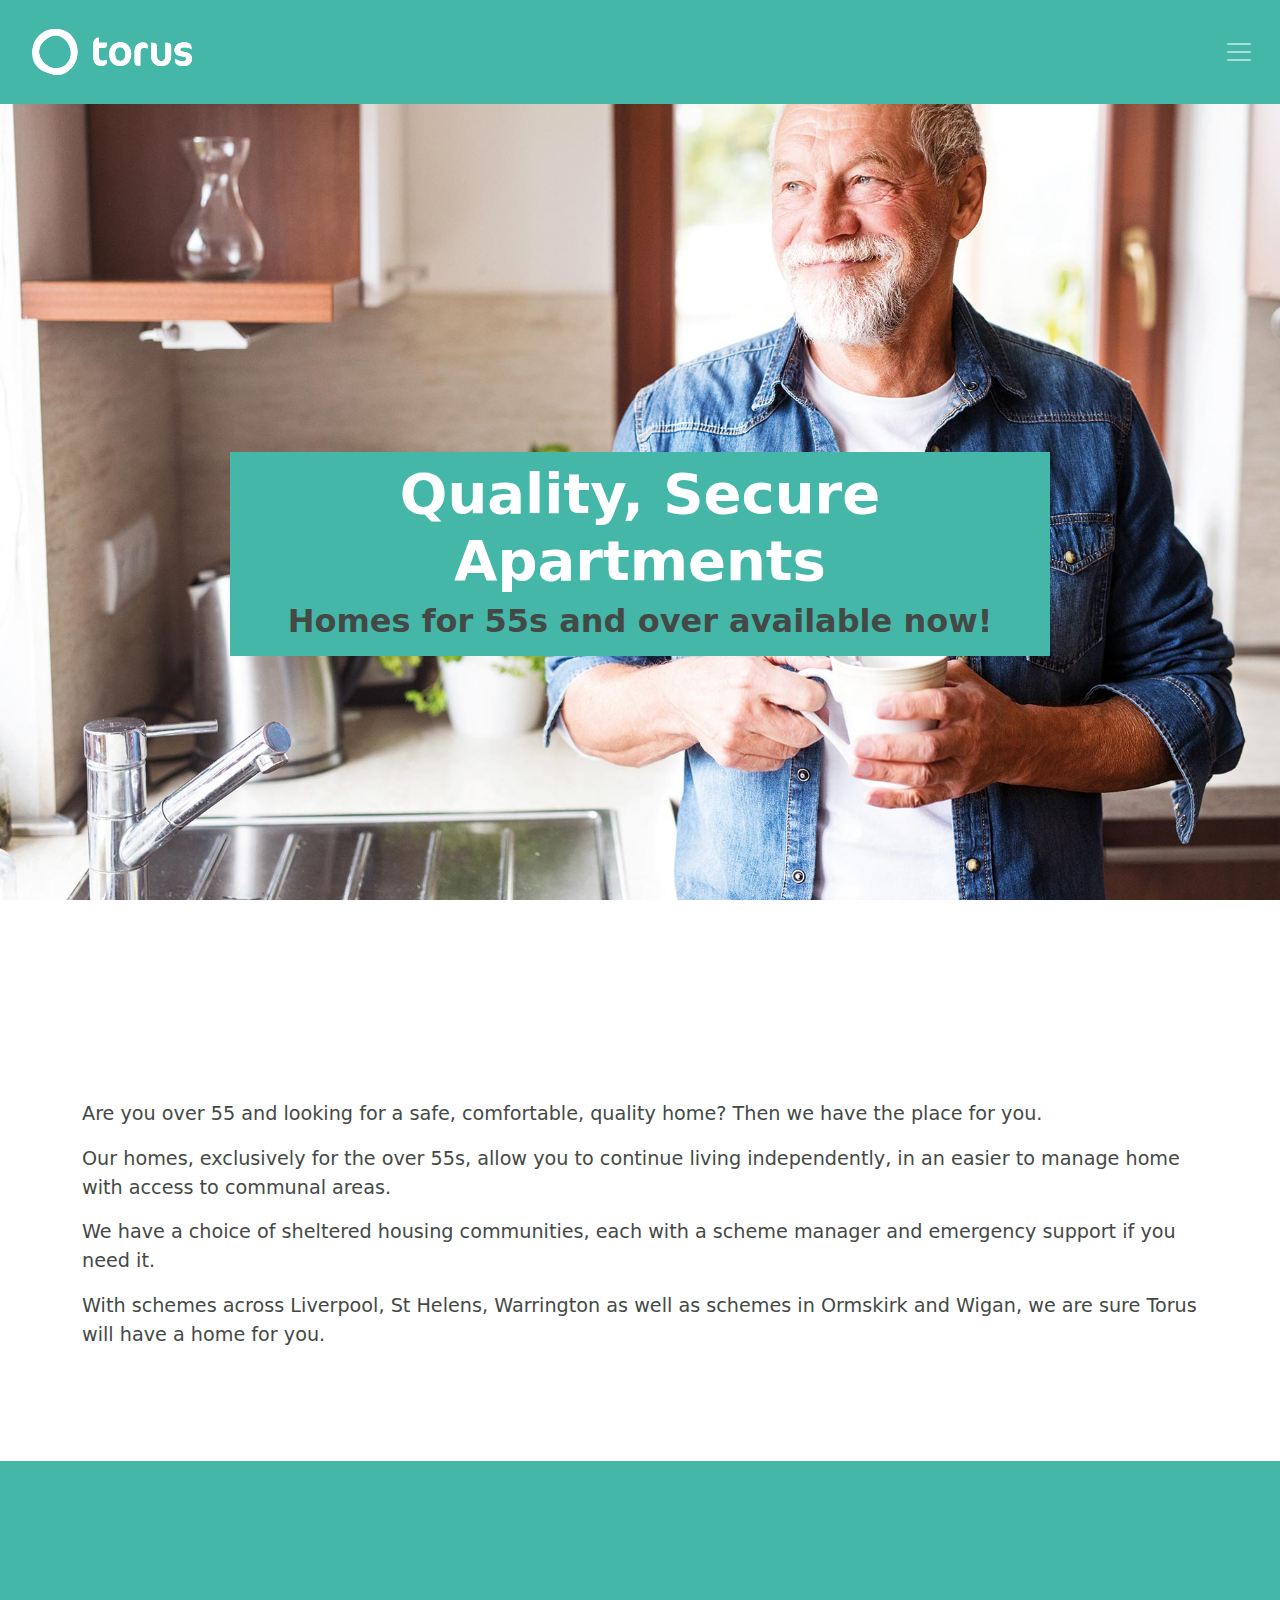
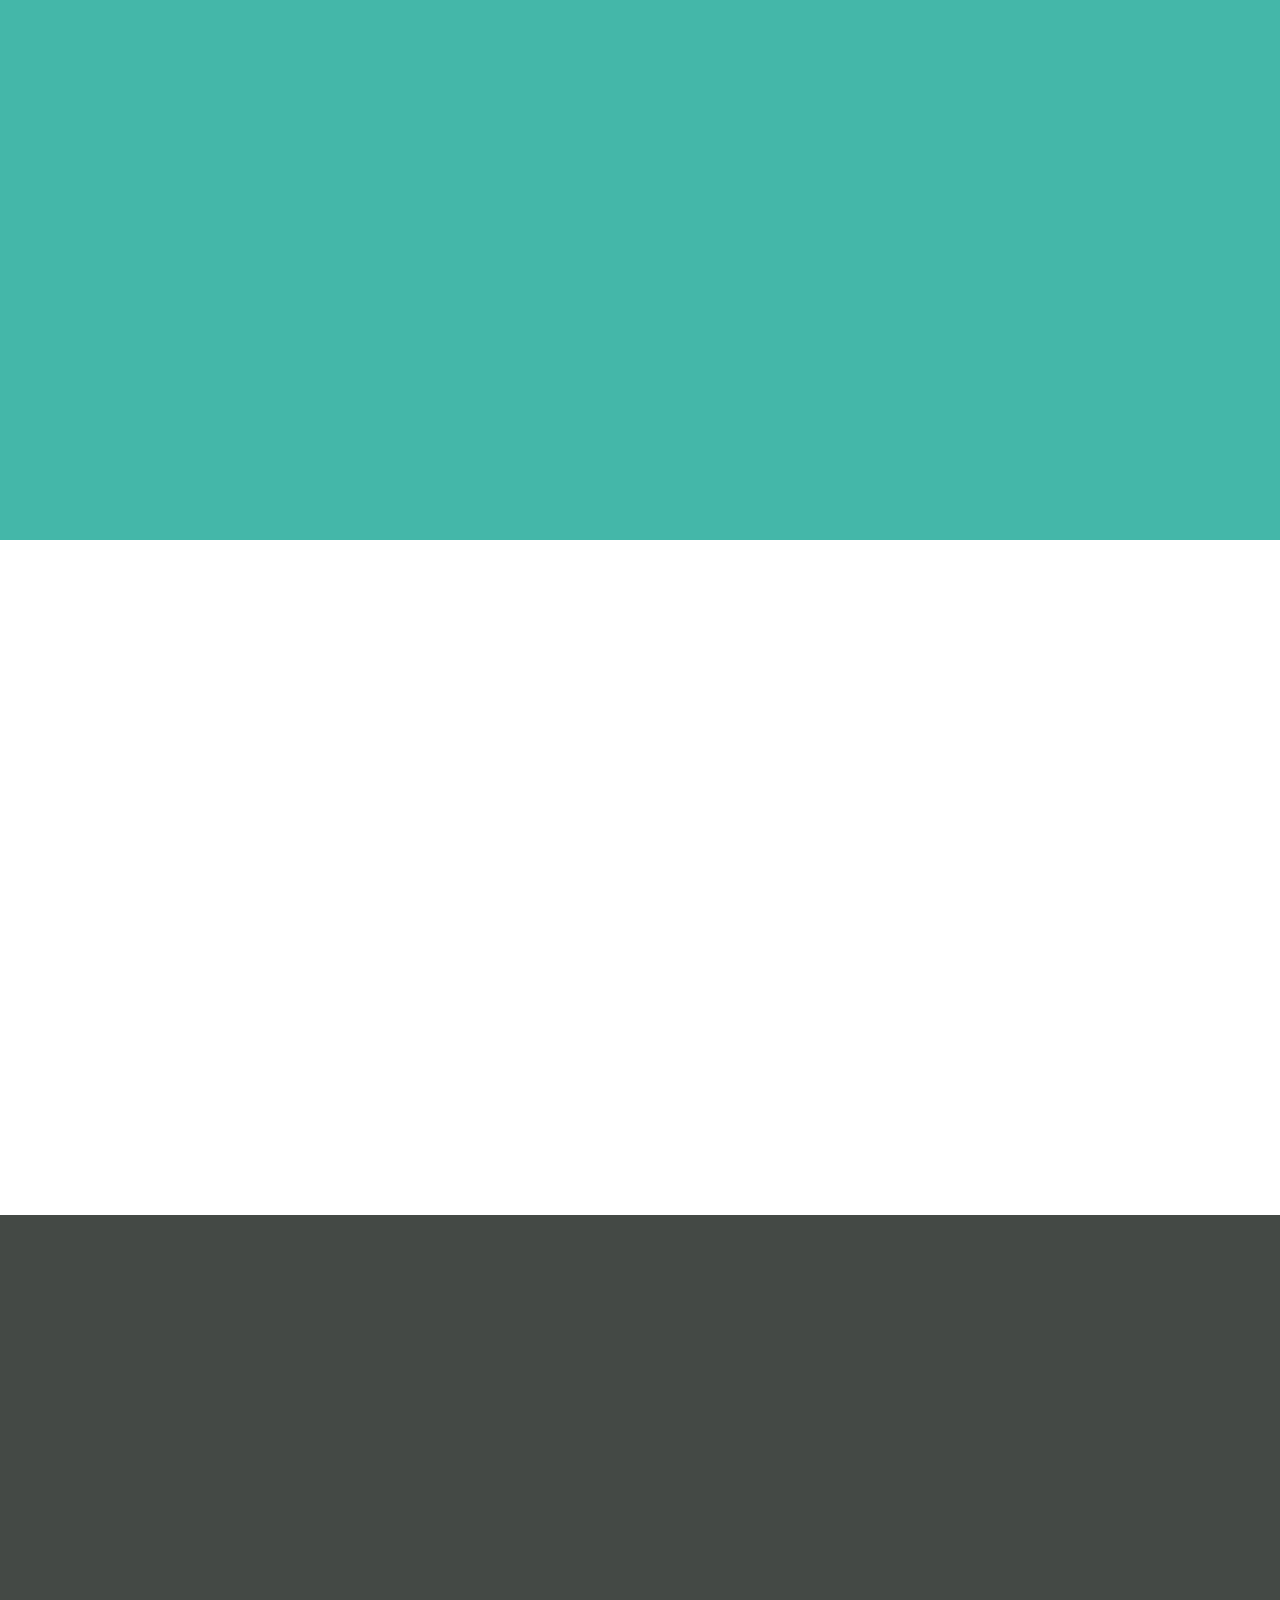
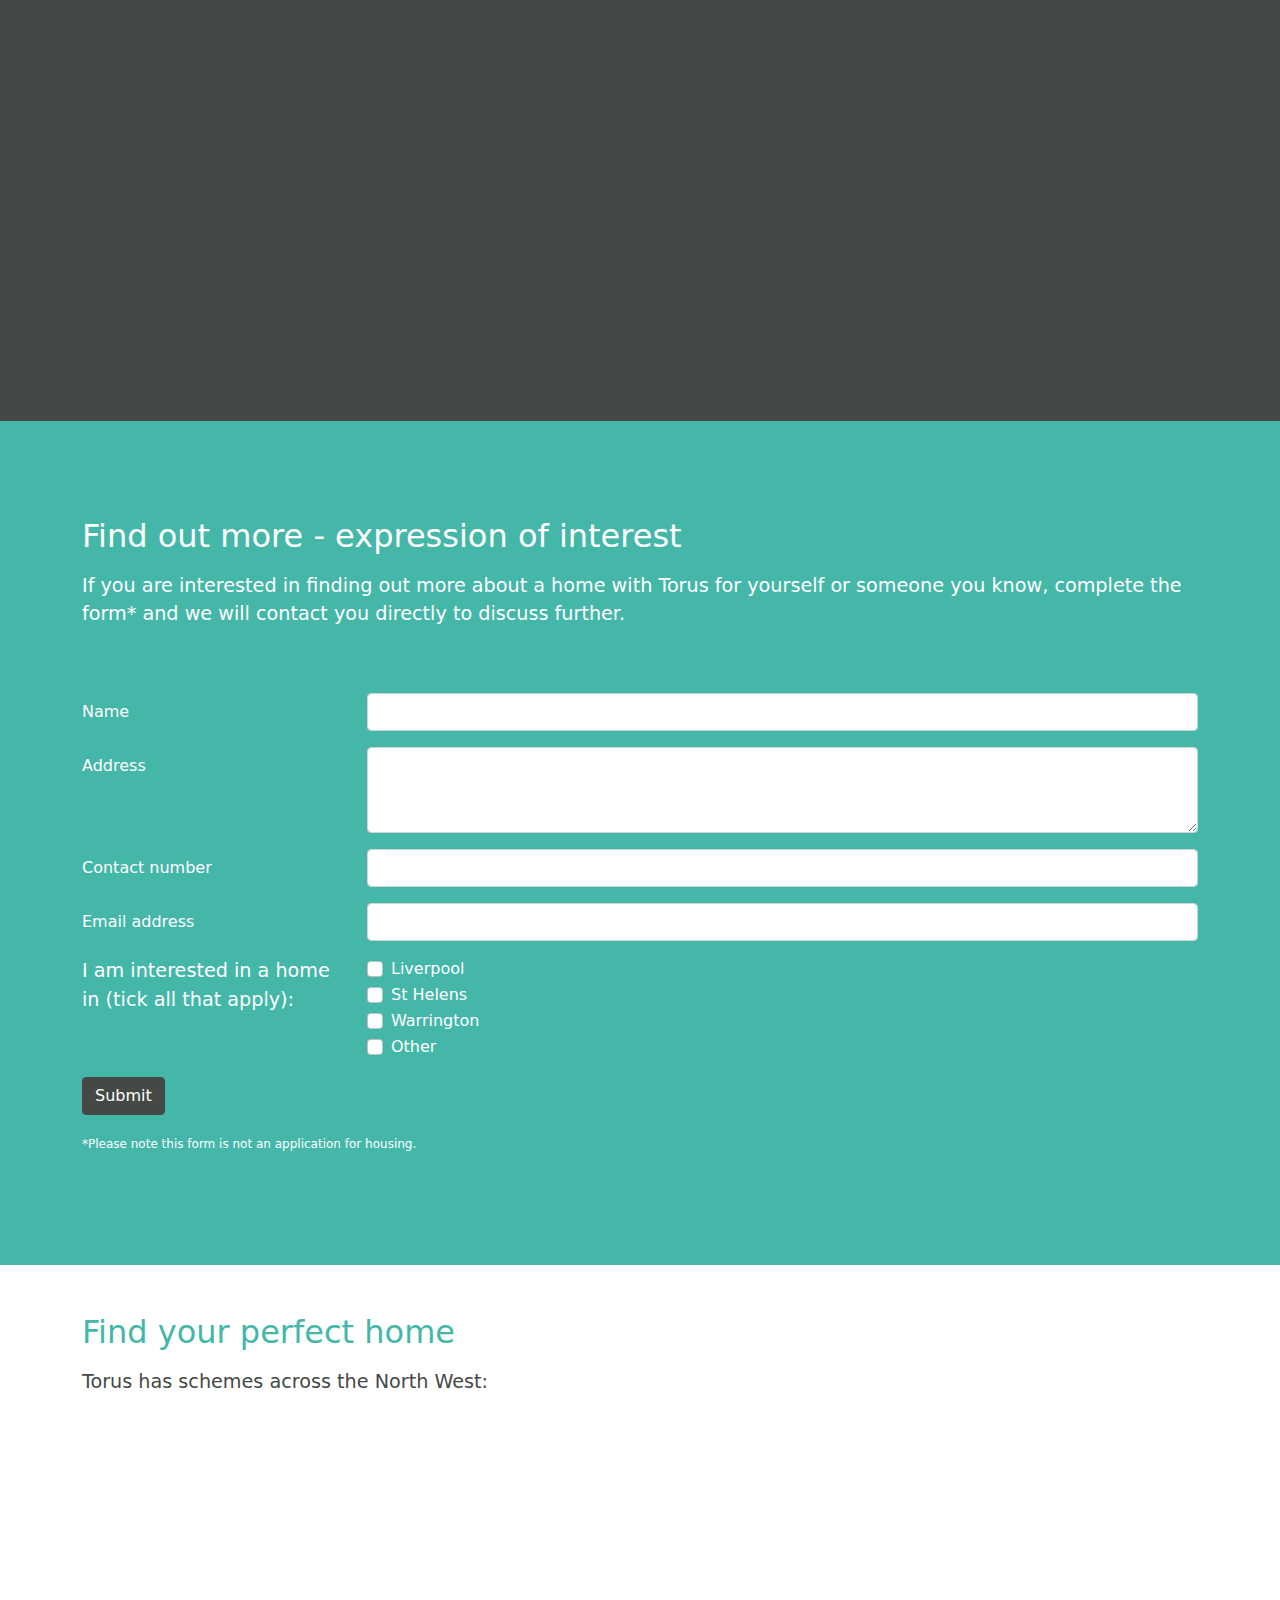
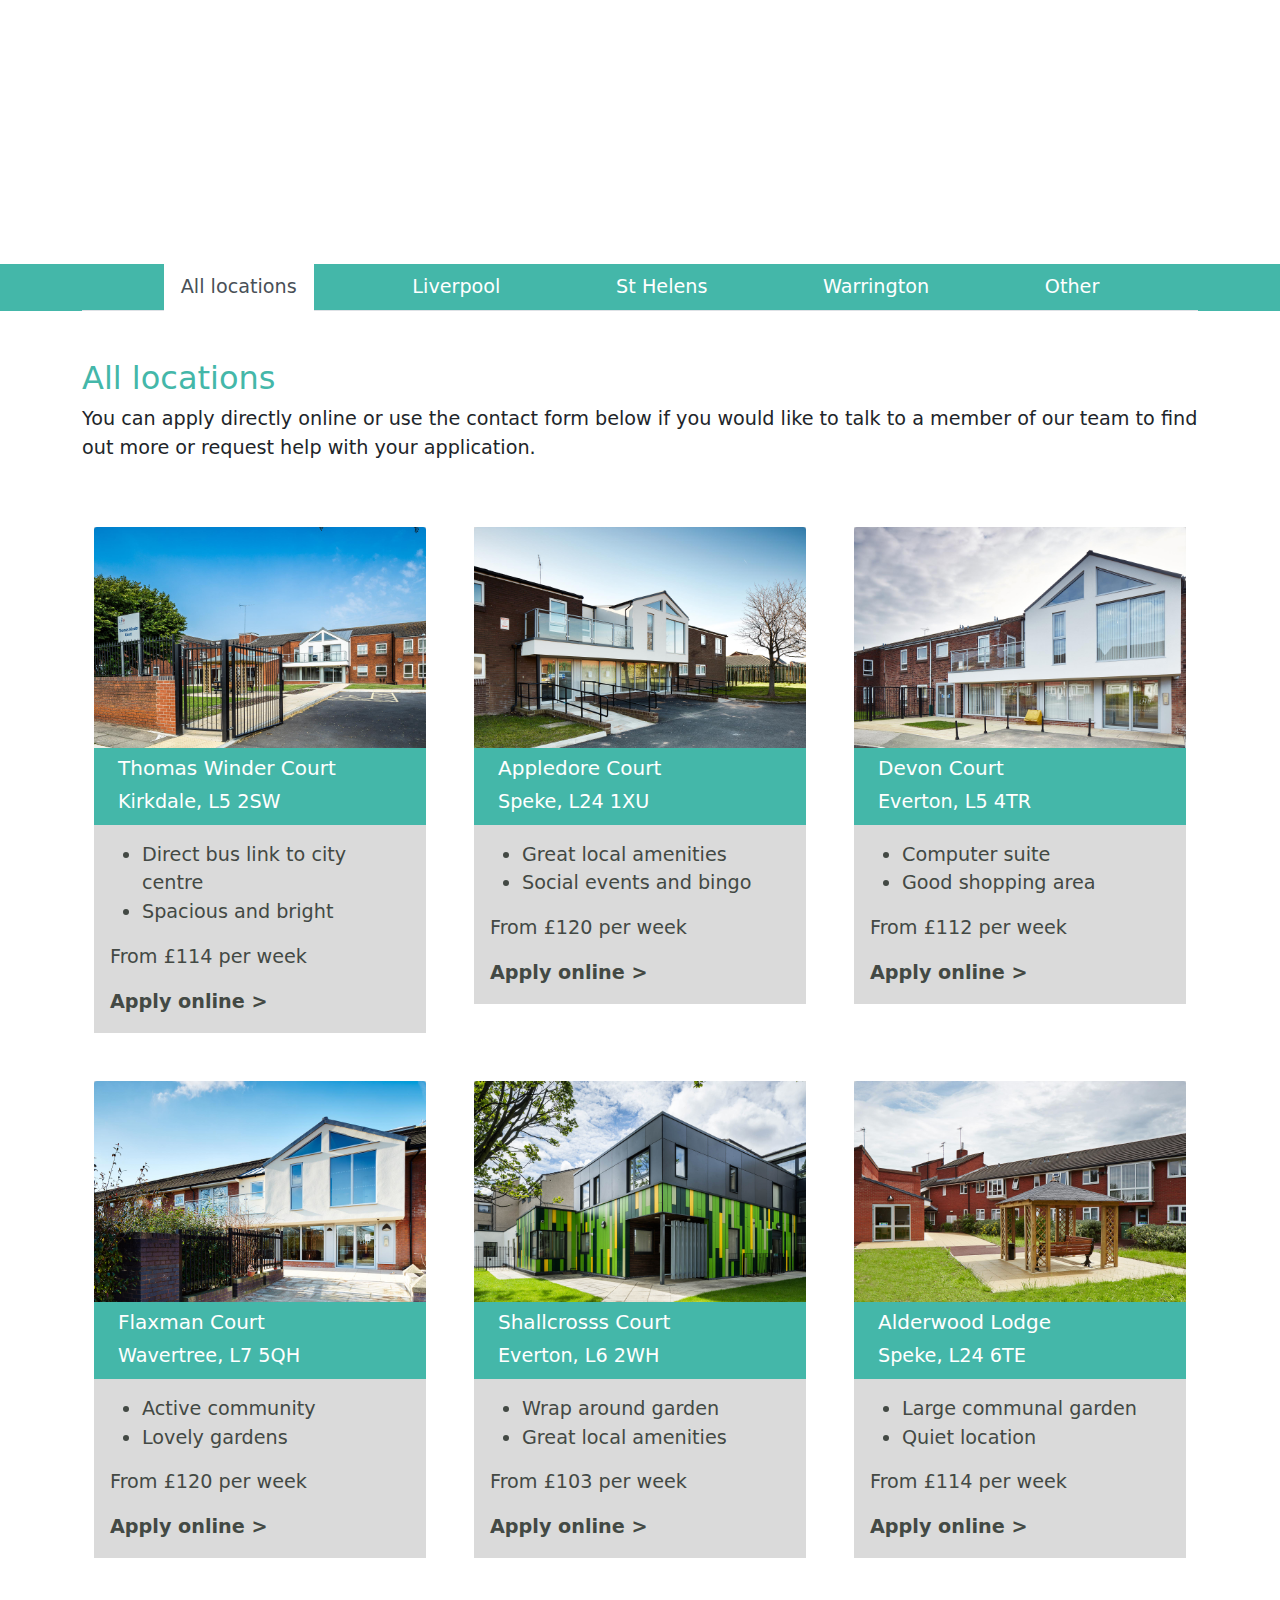
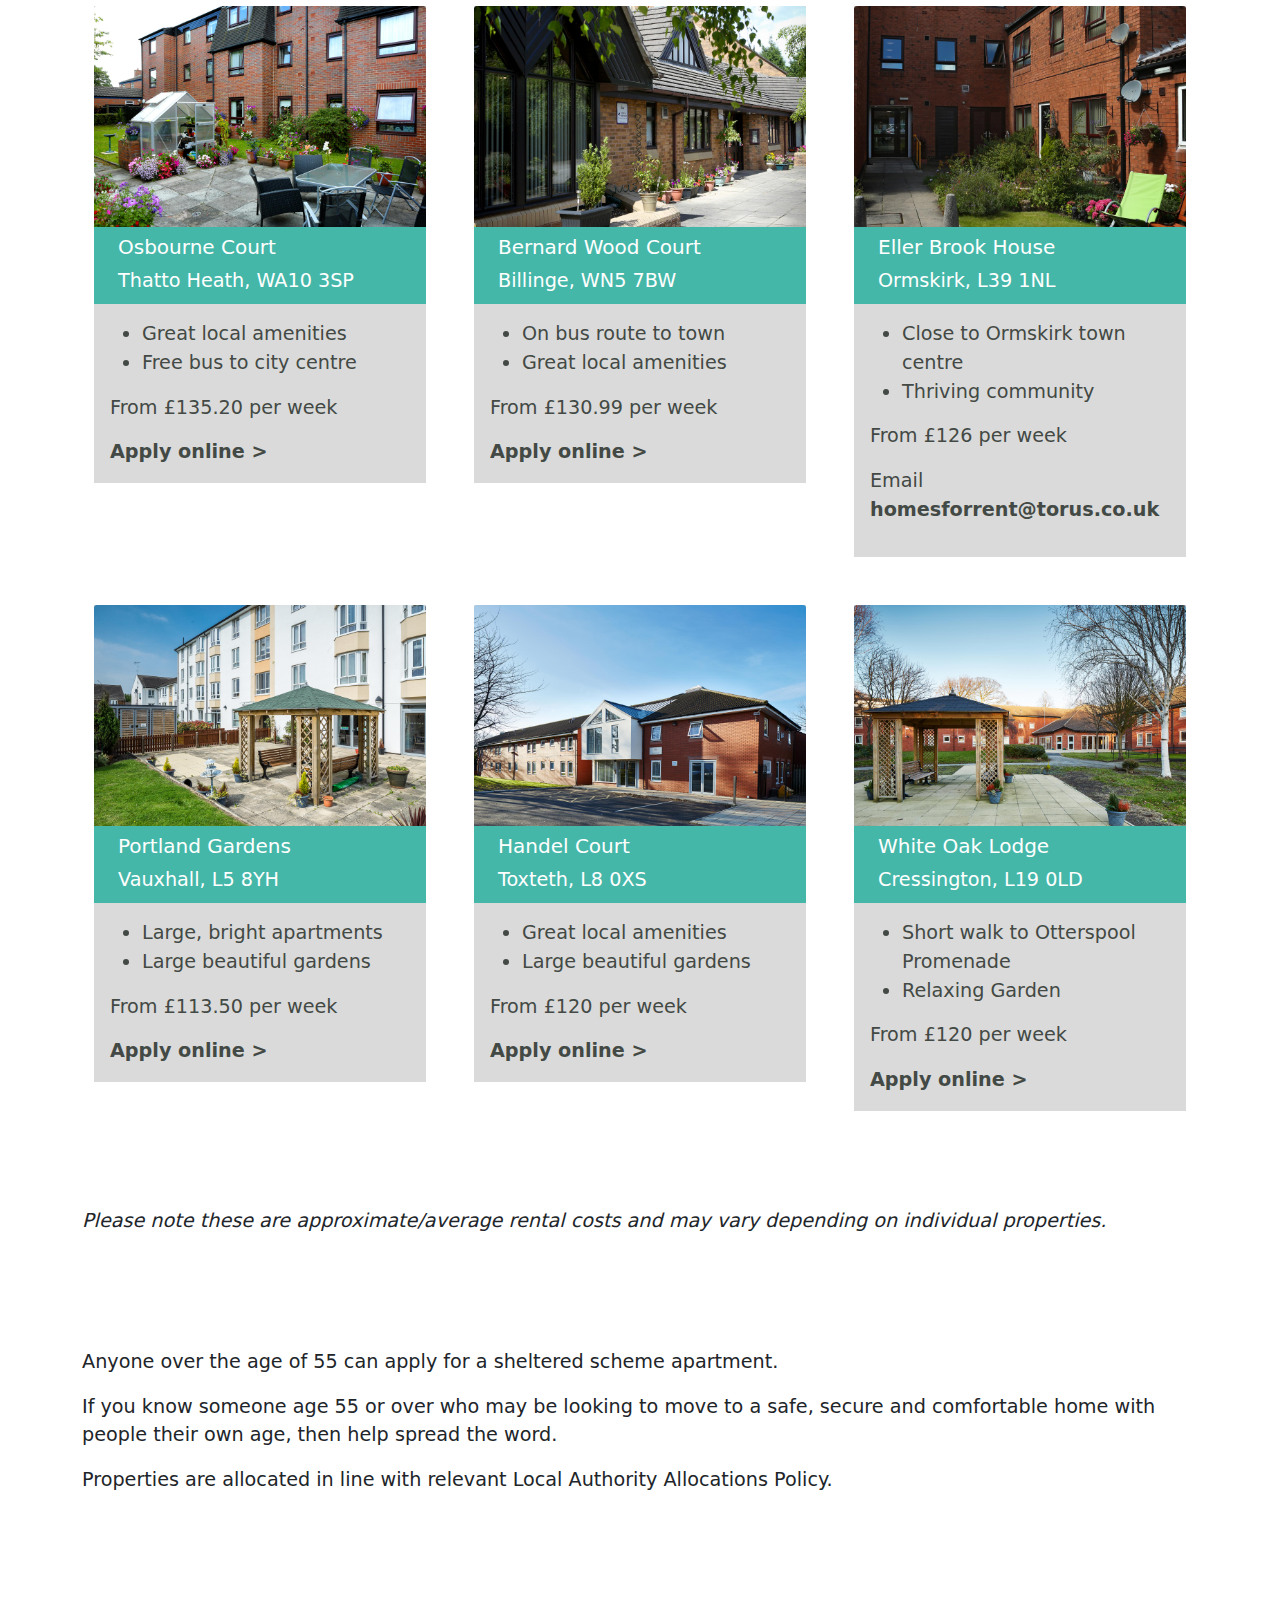
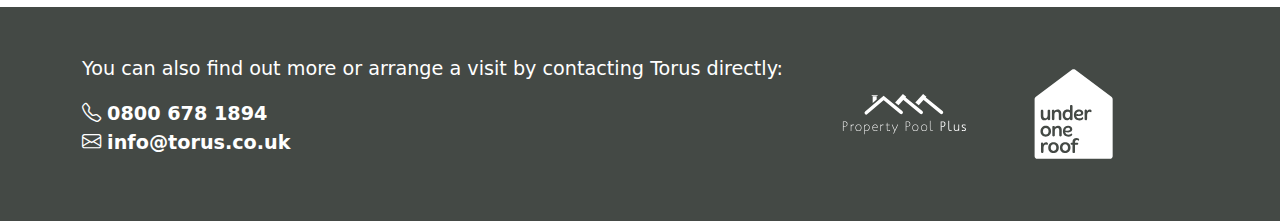
==== index.html @ c470e77e "Initial commit" ====
﻿<!DOCTYPE html>
<html lang="en">

<head>
    <meta charset="UTF-8">
    <meta http-equiv="X-UA-Compatible" content="IE=edge">
    <meta name="viewport" content="width=device-width, initial-scale=1.0">
    <title>Torus | Available Now</title>
    <link href="/css/bootstrap.css" rel="stylesheet">
    <link href="/css/style.css" rel="stylesheet">
    <link rel="stylesheet" href="https://cdn.jsdelivr.net/npm/bootstrap-icons@1.4.1/font/bootstrap-icons.css">
    <link href="https://unpkg.com/aos@2.3.1/dist/aos.css" rel="stylesheet">
</head>

<body style="overflow-x: hidden;">
    <content style="overflow-x: hidden;">
        <nav class="navbar navbar-dark bg-teal">
            <div class="container-fluid">
                <a class="navbar-brand my-3" href="#">
                    <img src="/media/TORUS.svg" alt="Torus Logo" class="w-50" style="margin-left: 20px!important;">
                </a>
                <button class="navbar-toggler z-depth-0" type="button" data-bs-toggle="collapse"
                    data-bs-target="#navbarLinks" aria-controls="navbarLinks" aria-expanded="false"
                    aria-label="Toggle navigation">
                    <span class="navbar-toggler-icon"></span>
                </button>
                <div class="collapse navbar-collapse" id="navbarLinks">
                    <div class="navbar-nav">
                        <a class="nav-link active" aria-current="page" href="#">Home</a>
                        <a class="nav-link" href="#features">Features</a>
                        <a class="nav-link" href="#more">Find out more</a>
                        <a class="nav-link" href="#locations">Locations</a>

                    </div>
                </div>
            </div>
        </nav>
        <section class="masthead">
            <div class="container">
                <div class="row masthead-row align-items-center" data-aos="fade-down" data-aos-duration="1000">
                    <div class="col-12 text-center bg-teal px-5 py-2 d-none d-lg-block">
                        <h1 class="display-4 fw-bold text-white">Quality, Secure Apartments</h1>
                        <h2 class="h2-responsive fw-bold available-grey">Homes for 55s and over available now!</h2>

                    </div>
                    <div class="col-12 text-center bg-teal py-2 d-none d-sm-block d-lg-none">
                        <h1 class="h1-responsive fw-bold text-white">Quality, Secure Apartments</h1>
                        <h2 class="h2-responsive fw-bold available-grey">Homes for 55s and over available now!</h2>

                    </div>

                    <div class="col-12 text-center bg-teal py-2 d-block d-sm-none">
                        <h3 class="h3-responsive fw-bold text-white">Quality, Secure Apartments</h3>
                        <h4 class="h4-responsive fw-bold available-grey">Homes for 55s and over available now!</h4>

                    </div>
                </div>
            </div>
        </section>
        <section class="min-25">
            <div class="container">
                <div class="row">
                    <div class="col-12 mr-5 my-5 py-5 available-grey intro">
                        <p>Are you over 55 and looking for a safe, comfortable, quality home? Then we have the place for
                            you.
                        </p>
                        <p>Our homes, exclusively for the over 55s, allow you to continue living independently, in an
                            easier to manage home with access to communal areas.</p>
                        <p>We have a choice of sheltered housing communities, each with a scheme manager and emergency
                            support if you need it.</p>
                        <p>With schemes across Liverpool, St Helens, Warrington as well as schemes in Ormskirk and
                            Wigan, we
                            are sure Torus will have a home for you.</p>
                    </div>
                </div>
        </section>
        <section class="bg-teal">
            <div class="container text-white">
                <div class="row">
                    <div class="col-12 my-5 py-5" data-aos="fade-right" data-aos-duration="1000">
                        <h2 class="h2-responsive">Features include</h2>
                        <p class="my-4">All our sheltered schemes offer secure, comfortable and easy to maintain
                            apartments. Each
                            with
                            spacious communal areas and gardens, along with the opportunity to socialise with other
                            residents through a number of activities, plus:</p>
                        <p><i class="bi bi-arrow-right-short available-grey fw-bold"></i>Support through a
                            professional scheme manager service (Monday – Friday).</p>
                        <p><i class="bi bi-arrow-right-short available-grey fw-bold"></i>24/7 emergency alarm system
                            linked through to an emergency call centre.</p>
                        <p><i class="bi bi-arrow-right-short available-grey fw-bold"></i>Community room with access
                            to a range of health and wellbeing activities and events.</p>
                        <p><i class="bi bi-arrow-right-short available-grey fw-bold"></i>Access to a reliable
                            repairs service.</p>
                        <p><i class="bi bi-arrow-right-short available-grey fw-bold"></i>One and two bedroom
                            apartments
                            available (scheme dependent).</p>
                        <p><i class="bi bi-arrow-right-short available-grey fw-bold"></i>Affordable rent, from £103
                            per
                            week (dependent on scheme).</p>
                        <p><i class="bi bi-arrow-right-short available-grey fw-bold"></i>Some schemes include; guest
                            suites, computer suites, visiting hairdressers, private parking, communal laundry.</p>
                    </div>
                </div>
            </div>
        </section>

        <section class="features-img">
        </section>

        <section class="bg-grey text-white min-25">
            <div class="container">
                <div class="row">
                    <div class="col-12 my-5 py-5" data-aos="fade-left" data-aos-duration="1000">
                        <h2 class="h2-responsive">Applying for a Torus home</h2>
                        <p class="mt-4">To take the first step towards making a Torus apartment your home, complete the
                            ‘Find out more - expression of interest’ form below and a member of our team will contact
                            you directly to discuss
                            your options.</p>
                        <p>Alternatively you can click ‘Apply online’ under any of the available properties
                            below.</p>
                        <p>Anyone can apply to live in a Torus home, even if you own your own home, have a Housing
                            Association tenancy or a tenancy in the private sector.</p>
                        <h2 class="h2-responsive mt-5">Support with your application</h2>
                        <p class="mt-4">If you need support with your online application, want to learn more about what
                            it’s like to live at any of our schemes or would like to arrange a visit, please get in
                            touch.</p>
                        <p>Contact our local Allocation and Lettings teams, via their direct email addresses:</p>

                        <ul>
                            <li>Properties in Liverpool: <a class="fw-bold"
                                    href="mailto:lmhhot@torus.co.uk">lmhhot@torus.co.uk</a></li>
                            <li>Properties in St Helens (including Ormskirk & Wigan): <a class="fw-bold"
                                    href="mailto:infoSH@u-1-r.co.uk">infoSH@u-1-r.co.uk</a></li>
                            <li>Properties in Warrington: <a class="fw-bold"
                                    href="mailto:infoWA@U-1-R.co.uk">infoWA@U-1-R.co.uk</a></li>
                        </ul>
                        <p>You can also speak to our Torus Customer Hub team by calling <a class="text-white fw-bold"
                                href="tel:08006781894">0800 678 1894</a> or emailing <a class="fw-bold text-white"
                                href="mailto:info@torus.co.uk">info@torus.co.uk</a>.</p>
                    </div>
                </div>
            </div>
        </section>

        <section class="bg-teal text-white" id="more">
            <div class="container py-5">
                <div class="row">
                    <div class="col-12 mt-5">
                        <h2 class="h2-responsive">Find out more - expression of interest</h2>
                        <p class="mt-3">If you are interested in finding out more about a home with Torus for yourself
                            or
                            someone you know, complete the form* and we will contact you directly to discuss further.
                        </p>
                    </div>
                </div>
                <div class="row">
                    <div class="col-12 py-5">
                        <form action="https://formsubmit.io/send/webmaster@torus.co.uk" method="post">
                            <input name="_redirect" type="hidden" id="name"
                                value="http://sheltered.wearetorus.co.uk/thankyou.html">
                            <div class="mb-3 row">
                                <div class="col-3"><label for="name" class="col-form-label">Name</label></div>
                                <div class="col-9"><input type="text" class="form-control" id="name" name="name"></div>
                            </div>
                            <div class="mb-3 row">
                                <div class="col-3"><label for="address" class="col-form-label">Address</label></div>
                                <div class="col-9"><textarea class="form-control" id="address" rows="3"
                                        name="address"></textarea>
                                </div>
                            </div>
                            <div class="mb-3 row">
                                <div class="col-3"><label for="number" class="col-form-label">Contact number</label>
                                </div>
                                <div class="col-9"><input type="text" class="form-control" id="number" name="number">
                                </div>
                            </div>
                            <div class="mb-3 row">
                                <div class="col-3"><label for="email" class="col-form-label">Email address</label></div>
                                <div class="col-9"><input type="text" class="form-control" id="email" name="email">
                                </div>
                            </div>
                            <div class="mb-3 row">
                                <div class="col-3">
                                    <p>I am interested in a home in (tick all that apply):</p>
                                </div>
                                <div class="col-9">
                                    <div class="form-check">
                                        <input class="form-check-input" type="checkbox" value="interested-liverpool"
                                            id="interested-liverpool" name="liverpool">
                                        <label class="form-check-label" for="interested-liverpool">
                                            Liverpool
                                        </label>
                                    </div>
                                    <div class="form-check">
                                        <input class="form-check-input" type="checkbox" value="interested-st-helens"
                                            id="interested-st-helens" name="st-helens">
                                        <label class="form-check-label" for="interested-st-helens">
                                            St Helens
                                        </label>
                                    </div>
                                    <div class="form-check">
                                        <input class="form-check-input" type="checkbox" value="interested-warrington"
                                            id="interested-warrington" name="interested-warrington">
                                        <label class="form-check-label" for="interested-warrington">
                                            Warrington
                                        </label>
                                    </div>
                                    <div class="form-check">
                                        <input class="form-check-input" type="checkbox" value="interested-other"
                                            id="interested-other" name="interested-other">
                                        <label class="form-check-label" for="other">
                                            Other
                                        </label>
                                    </div>
                                </div>
                            </div>
                            <button type="submit" class="btn btn-submit">Submit</button>
                        </form>
                        <p class="footnote">*Please note this form is not an application for housing.</p>
                    </div>
                </div>
            </div>
        </section>

        <section id="locations">
            <div class="container">
                <div class="row">
                    <div class="col-12 pt-5 available-grey">
                        <h2 class="h2-responsive available-teal">Find your perfect home</h2>
                        <p class="mt-3">Torus has schemes across the North West:</p>
                    </div>
                </div>
            </div>
            <iframe src="https://www.google.com/maps/d/u/2/embed?mid=1rOLvB2XQ_x5knQAknorWPvDVFLY5RlKs" width="100%"
                height="450" style="border:0;" allowfullscreen="" loading="lazy"></iframe>

            <div class="bg-teal" style="margin-top: -0.35rem !important;">
                <div class="container">
                    <ul class="nav nav-tabs text-white justify-content-evenly" id="locationTabs" role="tablist">
                        <li class="nav-item" role="presentation">
                            <button class="nav-link active" id="all-tab" data-bs-toggle="tab" data-bs-target="#all"
                                type="button" role="tab" aria-controls="all" aria-selected="true">All locations</button>
                        </li>
                        <li class="nav-item" role="presentation">
                            <button class="nav-link" id="liverpool-tab" data-bs-toggle="tab" data-bs-target="#liverpool"
                                type="button" role="tab" aria-controls="liverpool"
                                aria-selected="false">Liverpool</button>
                        </li>
                        <li class="nav-item" role="presentation">
                            <button class="nav-link" id="st-helens-tab" data-bs-toggle="tab" data-bs-target="#st-helens"
                                type="button" role="tab" aria-controls="st-helens" aria-selected="false">St
                                Helens</button>
                        </li>
                        <li class="nav-item" role="presentation">
                            <button class="nav-link" id="warrington-tab" data-bs-toggle="tab"
                                data-bs-target="#warrington" type="button" role="tab" aria-controls="warrington"
                                aria-selected="false">Warrington</button>
                        </li>
                        <li class="nav-item" role="presentation">
                            <button class="nav-link" id="other-tab" data-bs-toggle="tab" data-bs-target="#other"
                                type="button" role="tab" aria-controls="other" aria-selected="false">Other</button>
                        </li>
                    </ul>
                </div>
            </div>

            <div class="container">
                <div class="tab-content" id="tabContent">
                    <div class="tab-pane fade show active" id="all" role="tabpanel">
                        <h2 class="h2-responsive pt-5 available-teal">All locations</h2>
                        <p>You can apply directly online or use the contact form below if you would like to talk to a
                            member of our team to find out more or request help with your application.</p>
                        <div class="row py-5">
                            <div class="col-6 col-lg-4 mb-3 mb-lg-5 px-lg-4">
                                <div class="card">
                                    <img src="/media/THOMAS-WINDER.jpg" class="card-img-top" alt="Thomas Winder Court">
                                    <div class="bg-teal text-white py-2 px-4">
                                        <h5 class="card-title">Thomas Winder Court</h5>
                                        <p class="card-text">Kirkdale, L5 2SW</p>
                                    </div>
                                    <div class="card-body">
                                        <ul>
                                            <li>Direct bus link to city centre</li>
                                            <li>Spacious and bright</li>
                                        </ul>
                                        <p>From £114 per week</p>
                                        <a href="https://www.propertypoolplus.org.uk/" class="fw-bold">Apply online
                                            ></a>
                                    </div>
                                </div>
                            </div>
                            <div class="col-6 col-lg-4 mb-3 mb-lg-5 px-lg-4">
                                <div class="card">
                                    <img src="/media/APPLEDORE-COURT.jpg" class="card-img-top" alt="Appledore Court">
                                    <div class="bg-teal text-white py-2 px-4">
                                        <h5 class="card-title">Appledore Court</h5>
                                        <p class="card-text">Speke, L24 1XU</p>
                                    </div>
                                    <div class="card-body">

                                        <ul>
                                            <li>Great local amenities</li>
                                            <li>Social events and bingo</li>
                                        </ul>
                                        <p>From £120 per week</p>
                                        <a href="https://www.propertypoolplus.org.uk/" class="fw-bold">Apply online
                                            ></a>
                                    </div>
                                </div>
                            </div>
                            <div class="col-6 col-lg-4 mb-3 mb-lg-5 px-lg-4">
                                <div class="card">
                                    <img src="/media/DEVON-COURT.jpg" class="card-img-top" alt="Devon Court">
                                    <div class="bg-teal text-white py-2 px-4">
                                        <h5 class="card-title">Devon Court</h5>
                                        <p class="card-text">Everton, L5 4TR</p>
                                    </div>
                                    <div class="card-body">

                                        <ul>
                                            <li>Computer suite</li>
                                            <li>Good shopping area</li>
                                        </ul>
                                        <p>From £112 per week</p>
                                        <a href="https://www.propertypoolplus.org.uk/" class="fw-bold">Apply online
                                            ></a>
                                    </div>
                                </div>
                            </div>
                            <div class="col-6 col-lg-4 mb-3 mb-lg-5 px-lg-4">
                                <div class="card">
                                    <img src="/media/FLAXMAN-COURT.jpg" class="card-img-top" alt="Flaxman Court">
                                    <div class="bg-teal text-white py-2 px-4">
                                        <h5 class="card-title">Flaxman Court</h5>
                                        <p class="card-text">Wavertree, L7 5QH</p>
                                    </div>
                                    <div class="card-body">

                                        <ul>
                                            <li>Active community</li>
                                            <li>Lovely gardens</li>
                                        </ul>
                                        <p>From £120 per week</p>
                                        <a href="https://www.propertypoolplus.org.uk/" class="fw-bold">Apply online
                                            ></a>
                                    </div>
                                </div>
                            </div>
                            <div class="col-6 col-lg-4 mb-3 mb-lg-5 px-lg-4">
                                <div class="card">
                                    <img src="/media/SHALLCROSS.jpg" class="card-img-top" alt="Shallcross Court">
                                    <div class="bg-teal text-white py-2 px-4">
                                        <h5 class="card-title">Shallcrosss Court</h5>
                                        <p class="card-text">Everton, L6 2WH</p>
                                    </div>
                                    <div class="card-body">

                                        <ul>
                                            <li>Wrap around garden</li>
                                            <li>Great local amenities</li>
                                        </ul>
                                        <p>From £103 per week</p>
                                        <a href="https://www.propertypoolplus.org.uk/" class="fw-bold">Apply online
                                            ></a>
                                    </div>
                                </div>
                            </div>
                            <div class="col-6 col-lg-4 mb-3 mb-lg-5 px-lg-4">
                                <div class="card">
                                    <img src="/media/ALDERWOOD-LODGE.jpg" class="card-img-top" alt="Alderwood Lodge">
                                    <div class="bg-teal text-white py-2 px-4">
                                        <h5 class="card-title">Alderwood Lodge</h5>
                                        <p class="card-text">Speke, L24 6TE</p>
                                    </div>
                                    <div class="card-body">

                                        <ul>
                                            <li>Large communal garden</li>
                                            <li>Quiet location</li>
                                        </ul>
                                        <p>From £114 per week</p>
                                        <a href="https://www.propertypoolplus.org.uk/" class="fw-bold">Apply online
                                            ></a>
                                    </div>
                                </div>
                            </div>
                            <div class="col-6 col-lg-4 mb-3 mb-lg-5 px-lg-4">
                                <div class="card">
                                    <img src="/media/OSBOURNE-COURT.jpg" class="card-img-top" alt="Osbourne Court">
                                    <div class="bg-teal text-white py-2 px-4">
                                        <h5 class="card-title">Osbourne Court</h5>
                                        <p class="card-text">Thatto Heath, WA10 3SP</p>
                                    </div>
                                    <div class="card-body">

                                        <ul>
                                            <li>Great local amenities</li>
                                            <li>Free bus to city centre</li>
                                        </ul>
                                        <p>From £135.20 per week</p>
                                        <a href="https://www.u-1-r.co.uk/" class="fw-bold">Apply online
                                            ></a>
                                    </div>
                                </div>
                            </div>
                            <div class="col-6 col-lg-4 mb-3 mb-lg-5 px-lg-4">
                                <div class="card">
                                    <img src="/media/BERNARD-WOOD-COURT.jpg" class="card-img-top"
                                        alt="Bernard Wood Court">
                                    <div class="bg-teal text-white py-2 px-4">
                                        <h5 class="card-title">Bernard Wood Court</h5>
                                        <p class="card-text">Billinge, WN5 7BW</p>
                                    </div>
                                    <div class="card-body">

                                        <ul>
                                            <li>On bus route to town</li>
                                            <li>Great local amenities</li>
                                        </ul>
                                        <p>From £130.99 per week</p>
                                        <a href="https://www.u-1-r.co.uk/" class="fw-bold">Apply online
                                            ></a>
                                    </div>
                                </div>
                            </div>
                            <div class="col-6 col-lg-4 mb-3 mb-lg-5 px-lg-4">
                                <div class="card">
                                    <img src="/media/ELLER-BROOK.jpg" class="card-img-top" alt="Eller Brook House">
                                    <div class="bg-teal text-white py-2 px-4">
                                        <h5 class="card-title">Eller Brook House</h5>
                                        <p class="card-text">Ormskirk, L39 1NL</p>
                                    </div>
                                    <div class="card-body">

                                        <ul>
                                            <li>Close to Ormskirk town centre</li>
                                            <li>Thriving community</li>
                                        </ul>
                                        <p>From £126 per week</p>
                                        <p>Email <a href="homesforrent@torus.co.uk"
                                                class="fw-bold">homesforrent@torus.co.uk</a></p>
                                    </div>
                                </div>
                            </div>
                            <div class="col-6 col-lg-4 mb-3 mb-lg-5 px-lg-4">
                                <div class="card">
                                    <img src="/media/PORTLAND-GARDENS.jpg" class="card-img-top" alt="Portland Gardens">
                                    <div class="bg-teal text-white py-2 px-4">
                                        <h5 class="card-title">Portland Gardens</h5>
                                        <p class="card-text">Vauxhall, L5 8YH</p>
                                    </div>
                                    <div class="card-body">

                                        <ul>
                                            <li>Large, bright apartments</li>
                                            <li>Large beautiful gardens</li>
                                        </ul>
                                        <p>From £113.50 per week</p>
                                        <a href="https://www.propertypoolplus.org.uk/" class="fw-bold">Apply online
                                            ></a>
                                    </div>
                                </div>
                            </div>
                            <div class="col-6 col-lg-4 mb-3 mb-lg-5 px-lg-4">
                                <div class="card">
                                    <img src="/media/HANDEL-COURT.jpg" class="card-img-top" alt="Handel Court">
                                    <div class="bg-teal text-white py-2 px-4">
                                        <h5 class="card-title">Handel Court</h5>
                                        <p class="card-text">Toxteth, L8 0XS</p>
                                    </div>
                                    <div class="card-body">

                                        <ul>
                                            <li>Great local amenities</li>
                                            <li>Large beautiful gardens</li>
                                        </ul>
                                        <p>From £120 per week</p>
                                        <a href="https://www.propertypoolplus.org.uk/" class="fw-bold">Apply online
                                            ></a>
                                    </div>
                                </div>
                            </div>
                            <div class="col-6 col-lg-4 mb-3 mb-lg-5 px-lg-4">
                                <div class="card">
                                    <img src="/media/WHITE-OAK-LODGE.jpg" class="card-img-top" alt="White Oak Lodge">
                                    <div class="bg-teal text-white py-2 px-4">
                                        <h5 class="card-title">White Oak Lodge</h5>
                                        <p class="card-text">Cressington, L19 0LD</p>
                                    </div>
                                    <div class="card-body">

                                        <ul>
                                            <li>Short walk to Otterspool Promenade</li>
                                            <li>Relaxing Garden</li>
                                        </ul>
                                        <p>From £120 per week</p>
                                        <a href="https://www.propertypoolplus.org.uk/" class="fw-bold">Apply online
                                            ></a>
                                    </div>
                                </div>
                            </div>
                        </div>
                    </div>
                    <div class="tab-pane fade" id="liverpool" role="tabpanel">
                        <h2 class="h2-responsive pt-5 available-teal">Liverpool</h2>
                        <p>You can apply directly online or use the contact form below if you would like to talk to a
                            member of our team to find out more or request help with your application.</p>
                        <div class="row py-5">
                            <div class="col-6 col-lg-4 mb-3 mb-lg-5 px-lg-4">
                                <div class="card">
                                    <img src="/media/THOMAS-WINDER.jpg" class="card-img-top" alt="Thomas Winder Court">
                                    <div class="bg-teal text-white py-2 px-4">
                                        <h5 class="card-title">Thomas Winder Court</h5>
                                        <p class="card-text">Kirkdale, L5 2SW</p>
                                    </div>
                                    <div class="card-body">

                                        <ul>
                                            <li>Direct bus link to city centre</li>
                                            <li>Spacious and bright</li>
                                        </ul>
                                        <p>From £114 per week</p>
                                        <a href="https://www.propertypoolplus.org.uk/" class="fw-bold">Apply online
                                            ></a>
                                    </div>
                                </div>
                            </div>
                            <div class="col-6 col-lg-4 mb-3 mb-lg-5 px-lg-4">
                                <div class="card">
                                    <img src="/media/APPLEDORE-COURT.jpg" class="card-img-top" alt="Appledore Court">
                                    <div class="bg-teal text-white py-2 px-4">
                                        <h5 class="card-title">Appledore Court</h5>
                                        <p class="card-text">Speke, L24 1XU</p>
                                    </div>
                                    <div class="card-body">

                                        <ul>
                                            <li>Great local amenities</li>
                                            <li>Social events and bingo</li>
                                        </ul>
                                        <p>From £120 per week</p>
                                        <a href="https://www.propertypoolplus.org.uk/" class="fw-bold">Apply online
                                            ></a>
                                    </div>
                                </div>
                            </div>
                            <div class="col-6 col-lg-4 mb-3 mb-lg-5 px-lg-4">
                                <div class="card">
                                    <img src="/media/DEVON-COURT.jpg" class="card-img-top" alt="Devon Court">
                                    <div class="bg-teal text-white py-2 px-4">
                                        <h5 class="card-title">Devon Court</h5>
                                        <p class="card-text">Everton, L5 4TR</p>
                                    </div>
                                    <div class="card-body">

                                        <ul>
                                            <li>Computer suite</li>
                                            <li>Good shopping area</li>
                                        </ul>
                                        <p>From £112 per week</p>
                                        <a href="https://www.propertypoolplus.org.uk/" class="fw-bold">Apply online
                                            ></a>
                                    </div>
                                </div>
                            </div>
                            <div class="col-6 col-lg-4 mb-3 mb-lg-5 px-lg-4">
                                <div class="card">
                                    <img src="/media/FLAXMAN-COURT.jpg" class="card-img-top" alt="Flaxman Court">
                                    <div class="bg-teal text-white py-2 px-4">
                                        <h5 class="card-title">Flaxman Court</h5>
                                        <p class="card-text">Wavertree, L7 5QH</p>
                                    </div>
                                    <div class="card-body">

                                        <ul>
                                            <li>Active community</li>
                                            <li>Lovely gardens</li>
                                        </ul>
                                        <p>From £120 per week</p>
                                        <a href="https://www.propertypoolplus.org.uk/" class="fw-bold">Apply online
                                            ></a>
                                    </div>
                                </div>
                            </div>
                            <div class="col-6 col-lg-4 mb-3 mb-lg-5 px-lg-4">
                                <div class="card">
                                    <img src="/media/SHALLCROSS.jpg" class="card-img-top" alt="Shallcross Court">
                                    <div class="bg-teal text-white py-2 px-4">
                                        <h5 class="card-title">Shallcrosss Court</h5>
                                        <p class="card-text">Everton, L6 2WH</p>
                                    </div>
                                    <div class="card-body">

                                        <ul>
                                            <li>Wrap around garden</li>
                                            <li>Great local amenities</li>
                                        </ul>
                                        <p>From £103 per week</p>
                                        <a href="https://www.propertypoolplus.org.uk/" class="fw-bold">Apply online
                                            ></a>
                                    </div>
                                </div>
                            </div>
                            <div class="col-6 col-lg-4 mb-3 mb-lg-5 px-lg-4">
                                <div class="card">
                                    <img src="/media/ALDERWOOD-LODGE.jpg" class="card-img-top" alt="Alderwood Lodge">
                                    <div class="bg-teal text-white py-2 px-4">
                                        <h5 class="card-title">Alderwood Lodge</h5>
                                        <p class="card-text">Speke, L24 6TE</p>
                                    </div>
                                    <div class="card-body">

                                        <ul>
                                            <li>Large communal garden</li>
                                            <li>Quiet location</li>
                                        </ul>
                                        <p>From £114 per week</p>
                                        <a href="https://www.propertypoolplus.org.uk/" class="fw-bold">Apply online
                                            ></a>
                                    </div>
                                </div>
                            </div>
                            <div class="col-6 col-lg-4 mb-3 mb-lg-5 px-lg-4">
                                <div class="card">
                                    <img src="/media/PORTLAND-GARDENS.jpg" class="card-img-top" alt="Portland Gardens">
                                    <div class="bg-teal text-white py-2 px-4">
                                        <h5 class="card-title">Portland Gardens</h5>
                                        <p class="card-text">Vauxhall, L5 8YH</p>
                                    </div>
                                    <div class="card-body">

                                        <ul>
                                            <li>Large, bright apartments</li>
                                            <li>Large beautiful gardens</li>
                                        </ul>
                                        <p>From £113.50 per week</p>
                                        <a href="https://www.propertypoolplus.org.uk/" class="fw-bold">Apply online
                                            ></a>
                                    </div>
                                </div>
                            </div>
                            <div class="col-6 col-lg-4 mb-3 mb-lg-5 px-lg-4">
                                <div class="card">
                                    <img src="/media/HANDEL-COURT.jpg" class="card-img-top" alt="Handel Court">
                                    <div class="bg-teal text-white py-2 px-4">
                                        <h5 class="card-title">Handel Court</h5>
                                        <p class="card-text">Toxteth, L8 0XS</p>
                                    </div>
                                    <div class="card-body">

                                        <ul>
                                            <li>Great local amenities</li>
                                            <li>Large beautiful gardens</li>
                                        </ul>
                                        <p>From £120 per week</p>
                                        <a href="https://www.propertypoolplus.org.uk/" class="fw-bold">Apply online
                                            ></a>
                                    </div>
                                </div>
                            </div>
                            <div class="col-6 col-lg-4 mb-3 mb-lg-5 px-lg-4">
                                <div class="card">
                                    <img src="/media/WHITE-OAK-LODGE.jpg" class="card-img-top" alt="White Oak Lodge">
                                    <div class="bg-teal text-white py-2 px-4">
                                        <h5 class="card-title">White Oak Lodge</h5>
                                        <p class="card-text">Cressington, L19 0LD</p>
                                    </div>
                                    <div class="card-body">

                                        <ul>
                                            <li>Short walk to Otterspool Promenade</li>
                                            <li>Relaxing Garden</li>
                                        </ul>
                                        <p>From £120 per week</p>
                                        <a href="https://www.propertypoolplus.org.uk/" class="fw-bold">Apply online
                                            ></a>
                                    </div>
                                </div>
                            </div>
                        </div>
                    </div>
                    <div class="tab-pane fade" id="st-helens" role="tabpanel">
                        <h2 class="h2-responsive pt-5 available-teal">St Helens</h2>
                        <p>You can apply directly online or use the contact form below if you would like to talk to a
                            member of our team to find out more or request help with your application.</p>
                        <div class="row py-5">
                            <div class="col-6 col-lg-4 mb-3 mb-lg-5 px-lg-4">
                                <div class="card">
                                    <img src="/media/OSBOURNE-COURT.jpg" class="card-img-top" alt="Osbourne Court">
                                    <div class="bg-teal text-white py-2 px-4">
                                        <h5 class="card-title">Osbourne Court</h5>
                                        <p class="card-text">Thatto Heath, WA10 3SP</p>
                                    </div>
                                    <div class="card-body">

                                        <ul>
                                            <li>Great local amenities</li>
                                            <li>Free bus to city centre</li>
                                        </ul>
                                        <p>From £135.20 per week</p>
                                        <a href="https://www.u-1-r.co.uk/" class="fw-bold">Apply online
                                            ></a>
                                    </div>
                                </div>
                            </div>
                        </div>
                    </div>
                    <div class="tab-pane fade" id="warrington" role="tabpanel">
                        <h2 class="h2-responsive pt-5 available-teal">Warrington</h2>
                        <p>You can apply directly online or use the contact form below if you would like to talk to a
                            member of our team to find out more or request help with your application.</p>
                        <div class="row py-5">
                        </div>
                    </div>
                    <div class="tab-pane fade" id="other" role="tabpanel">
                        <h2 class="h2-responsive pt-5 available-teal">Other</h2>
                        <p>You can apply directly online or use the contact form below if you would like to talk to a
                            member of our team to find out more or request help with your application.</p>
                        <div class="row py-5">
                            <div class="col-6 col-lg-4 mb-3 mb-lg-5 px-lg-4">
                                <div class="card">
                                    <img src="/media/BERNARD-WOOD-COURT.jpg" class="card-img-top"
                                        alt="Bernard Wood Court">
                                    <div class="bg-teal text-white py-2 px-4">
                                        <h5 class="card-title">Bernard Wood Court</h5>
                                        <p class="card-text">Billinge, WN5 7BW</p>
                                    </div>
                                    <div class="card-body">

                                        <ul>
                                            <li>On bus route to town</li>
                                            <li>Great local amenities</li>
                                        </ul>
                                        <p>From £130.99 per week</p>
                                        <a href="https://www.u-1-r.co.uk/" class="fw-bold">Apply online
                                            ></a>
                                    </div>
                                </div>
                            </div>
                            <div class="col-6 col-lg-4 mb-3 mb-lg-5 px-lg-4">
                                <div class="card">
                                    <img src="/media/ELLER-BROOK.jpg" class="card-img-top" alt="Eller Brook House">
                                    <div class="bg-teal text-white py-2 px-4">
                                        <h5 class="card-title">Eller Brook House</h5>
                                        <p class="card-text">Ormskirk, L39 1NL</p>
                                    </div>
                                    <div class="card-body">

                                        <ul>
                                            <li>Close to Ormskirk town centre</li>
                                            <li>Thriving community</li>
                                        </ul>
                                        <p>From £126 per week</p>
                                        <p>Email <a href="homesforrent@torus.co.uk"
                                                class="fw-bold">homesforrent@torus.co.uk</a></p>
                                    </div>
                                </div>
                            </div>
                        </div>
                    </div>
                </div>
            </div>
            <div class="container">
                <div class="row">
                    <div class="col-12">
                        <p class="fst-italic">Please note these are approximate/average rental costs and may vary
                            depending on individual
                            properties.</p>
                    </div>
                </div>
            </div>
        </section>



        <section>
            <div class="container">
                <div class="row">
                    <div class="col-12 my-5 py-5">
                        <p>Anyone over the age of 55 can apply for a sheltered scheme apartment.</p>
                        <p>If you know someone age 55 or over who may be looking to move to a safe, secure and
                            comfortable
                            home with people their own age, then help spread the word.</p>
                        <p>Properties are allocated in line with relevant Local Authority Allocations Policy.</p>
                    </div>
                </div>
            </div>
        </section>
    </content>
</body>

<footer class="bg-grey">
    <div class="container">
        <div class="row align-items-center">
            <div class="col-12 col-lg-8 py-5 text-white">
                <p>You can also find out more or arrange a visit by contacting Torus directly:</p>
                <p><i class="bi bi-telephone"></i> <a class="fw-bold text-white" href="tel:08006781894">0800 678
                        1894</a><br>
                    <i class="bi bi-envelope"></i> <a class="fw-bold text-white"
                        href="mailto:info@torus.co.uk">info@torus.co.uk</a>
                </p>
            </div>
            <div class="col-6 col-lg-2">
                <a href="https://www.propertypoolplus.org.uk/"><img src="/media/PPP.svg"
                        class="img-fluid w-75 pb-2 py-lg-5" alt="Property Pool Plus Logo"></a>
            </div>
            <div class="col-6 col-lg-2">
                <a href="https://www.u-1-r.co.uk/"><img src="/media/UOR.svg" class="img-fluid w-50 pb-2 py-lg-5"
                        alt="Under One Roof Logo"></a>
            </div>
        </div>
    </div>
    <script src="/js/bootstrap.js"></script>
    <script src="https://unpkg.com/aos@2.3.1/dist/aos.js"></script>
    <script>
        AOS.init();
    </script>
</footer>

</html>
---- css/style.css ----
.bg-teal {
    background-color: #44B7A9;
}

.bg-grey {
    background-color: #444945;
}

.available-grey {
    color: #444945;
}

.available-teal {
    color: #44B7A9;
}

.masthead {
    min-height: 100vh;
    background: no-repeat top url("/media/MAIN-IMAGE.jpg");
    background-size: cover;
    background-attachment: fixed;
}

@media (max-width: 992px) {
    .masthead-row {
        min-height: 100vh;
    }
}

.masthead-row {
    min-height: 100vh;
    padding-right: 10rem !important;
    padding-left: 10rem !important;
}

.min-50 {
    min-height: 50vh;
}

.feature {
    font-size: 24px;
}

.features-img {
    min-height: 75vh;
    background: no-repeat bottom url('/media/SHALLCROSS.jpg');
    background-size: cover;
    background-attachment: fixed;
}

.btn-submit {
    color: #fff;
    background-color: #444945;
    border-color: #444945;
}

.btn-submit:hover {
    color: #fff;
    background-color: #444945;
    border-color: #444945;
  }

  .footnote {
      font-size: 12px;
      margin-top: 20px;
  }

.intro {
font-size: 1.2rem;
}

.nav-tabs {
    font-size: 1.5rem;
}

p {
    font-size: 1.2rem;
}

a {
    font-size: 1.2rem;
    color: #434944;
}

li {
    font-size: 1.2rem;
}

.nav-link {
    color: #fff;
}

.nav-link .active {
    color: #495057;
}

li a {
    color:#fff;
}

.card {
    background-color: #DADADA;
}
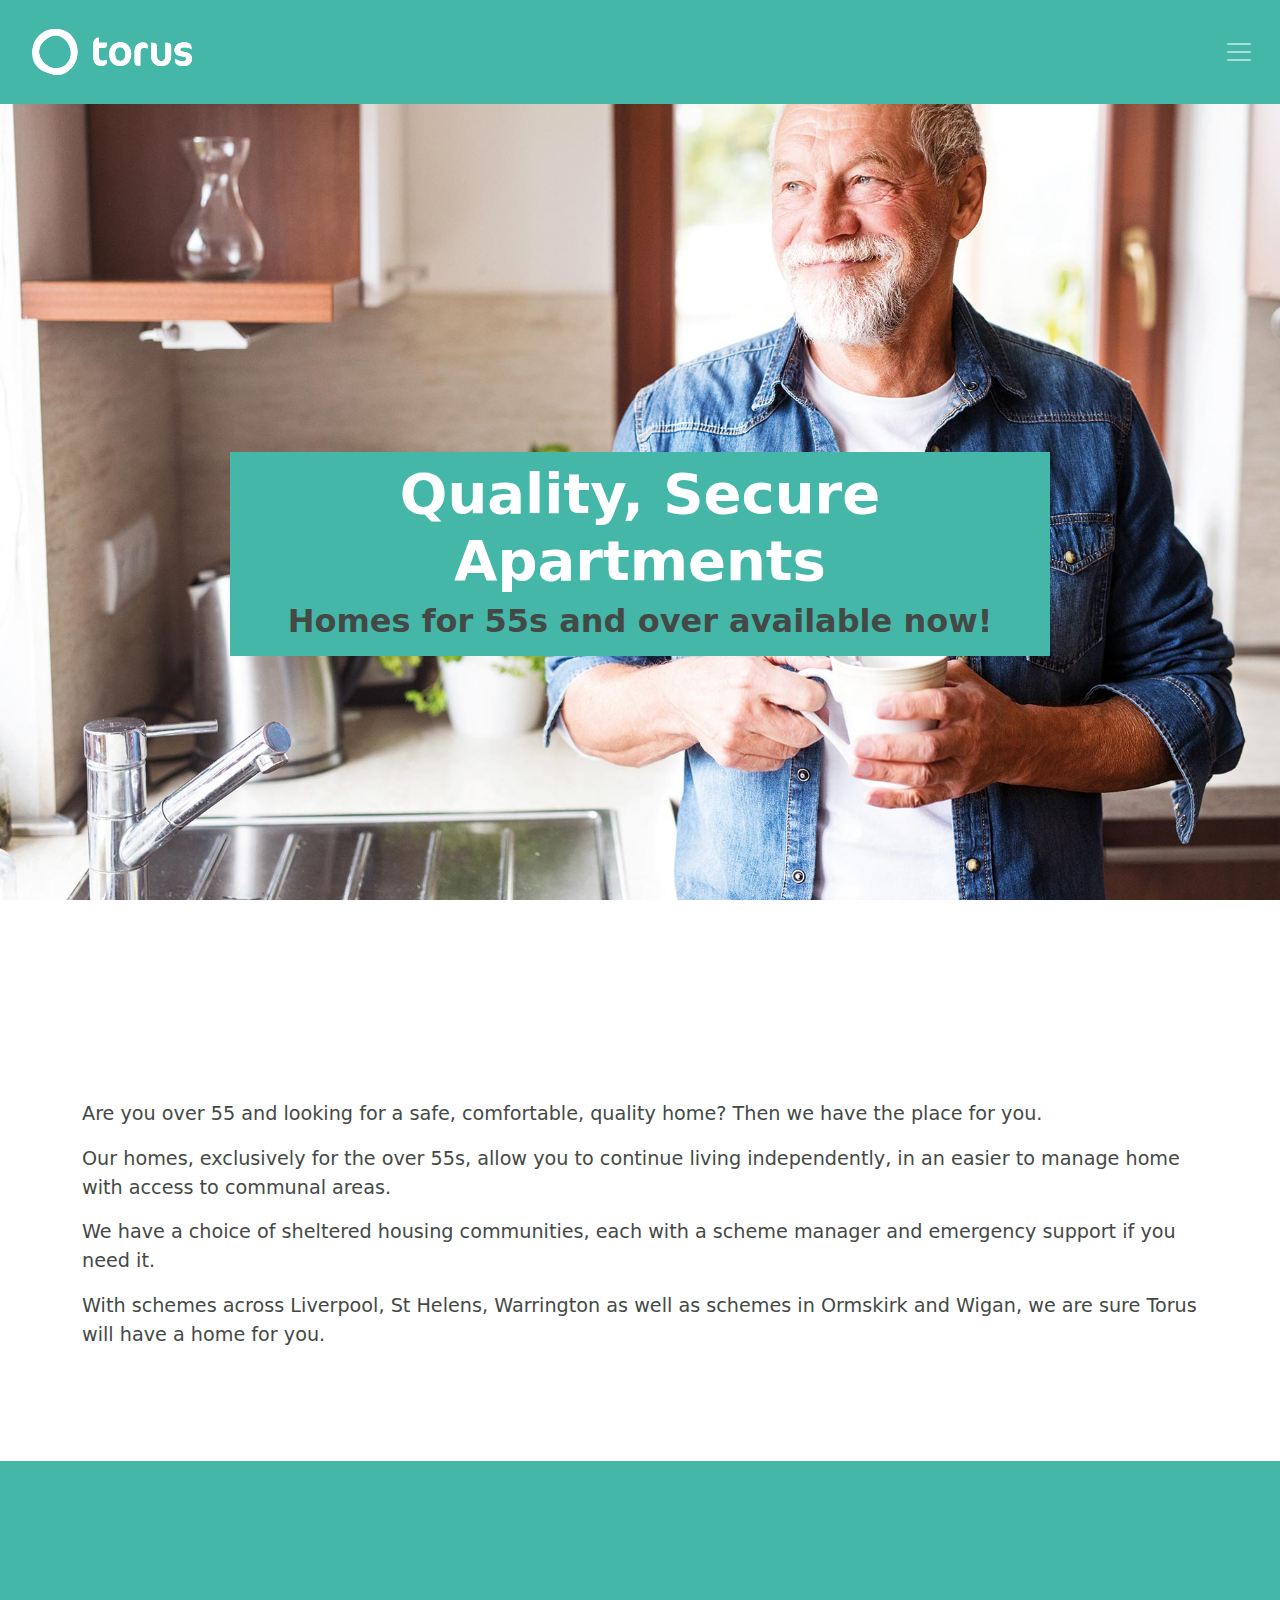
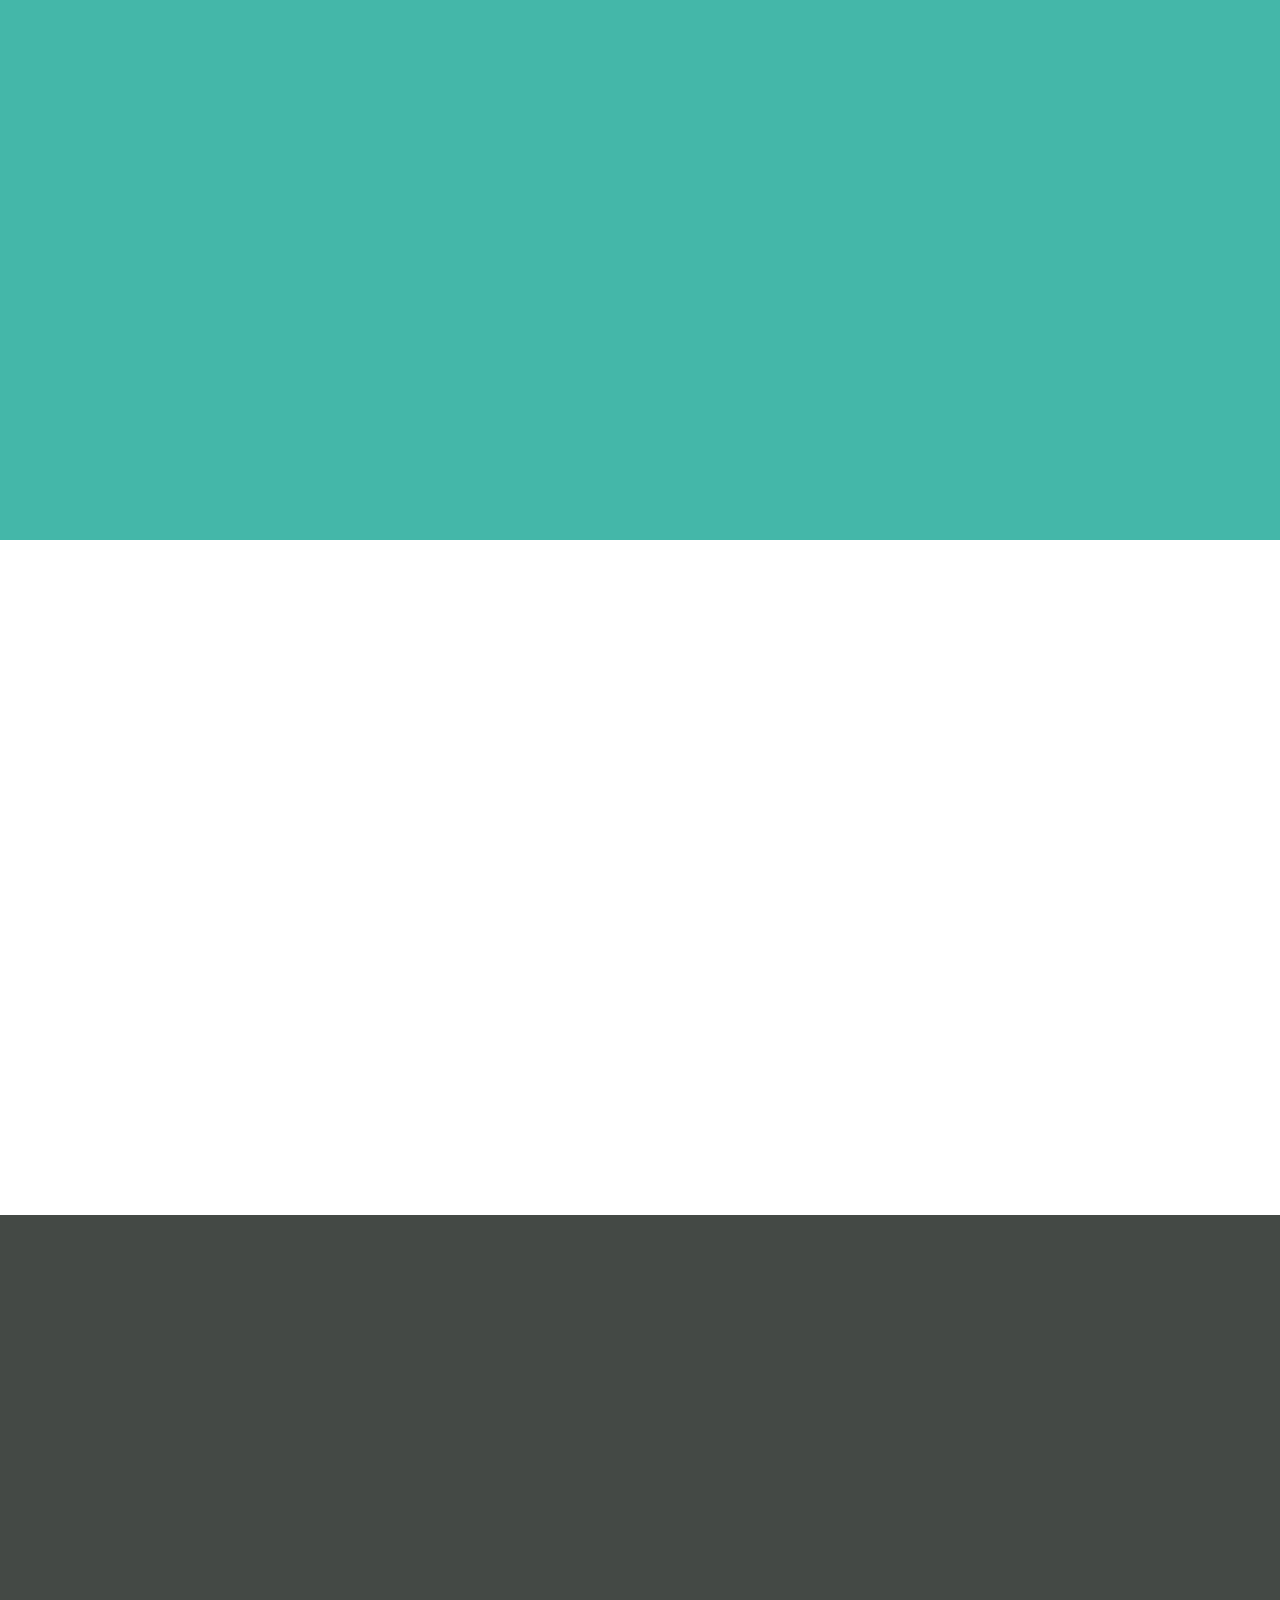
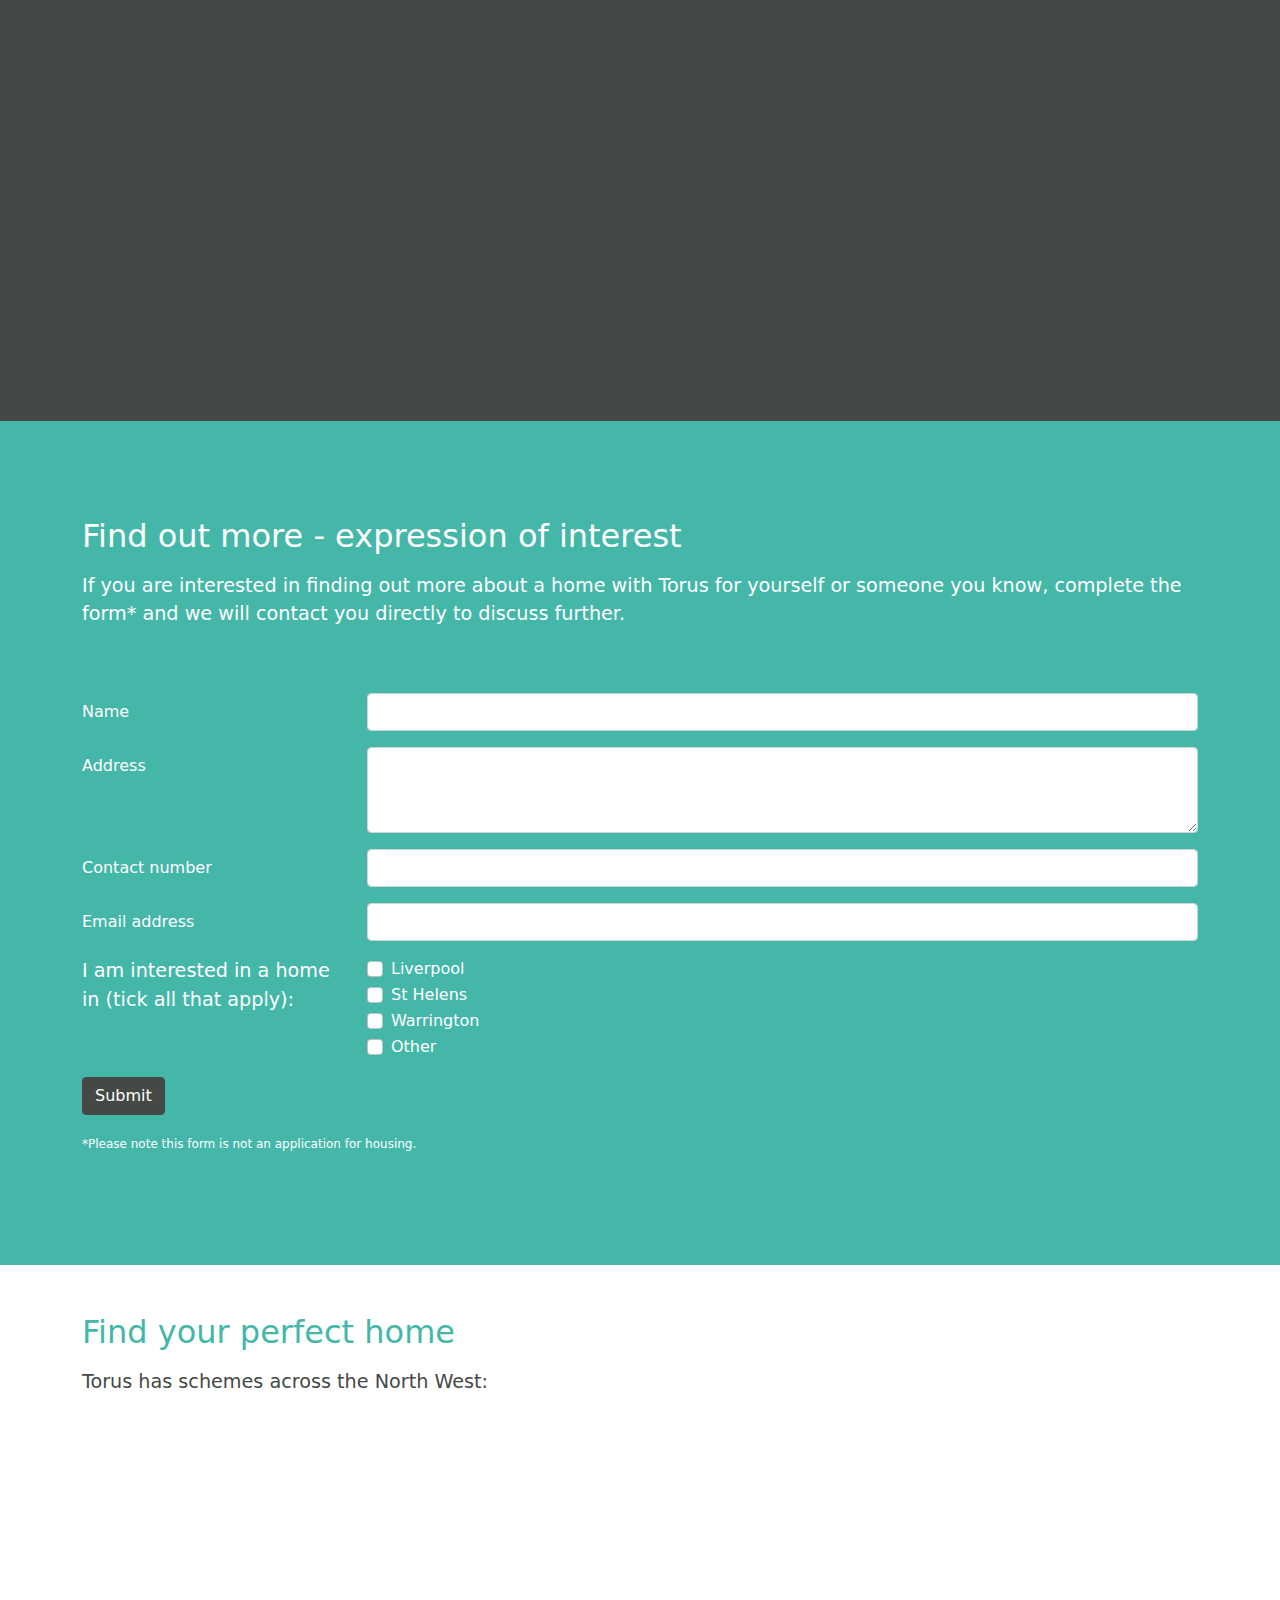
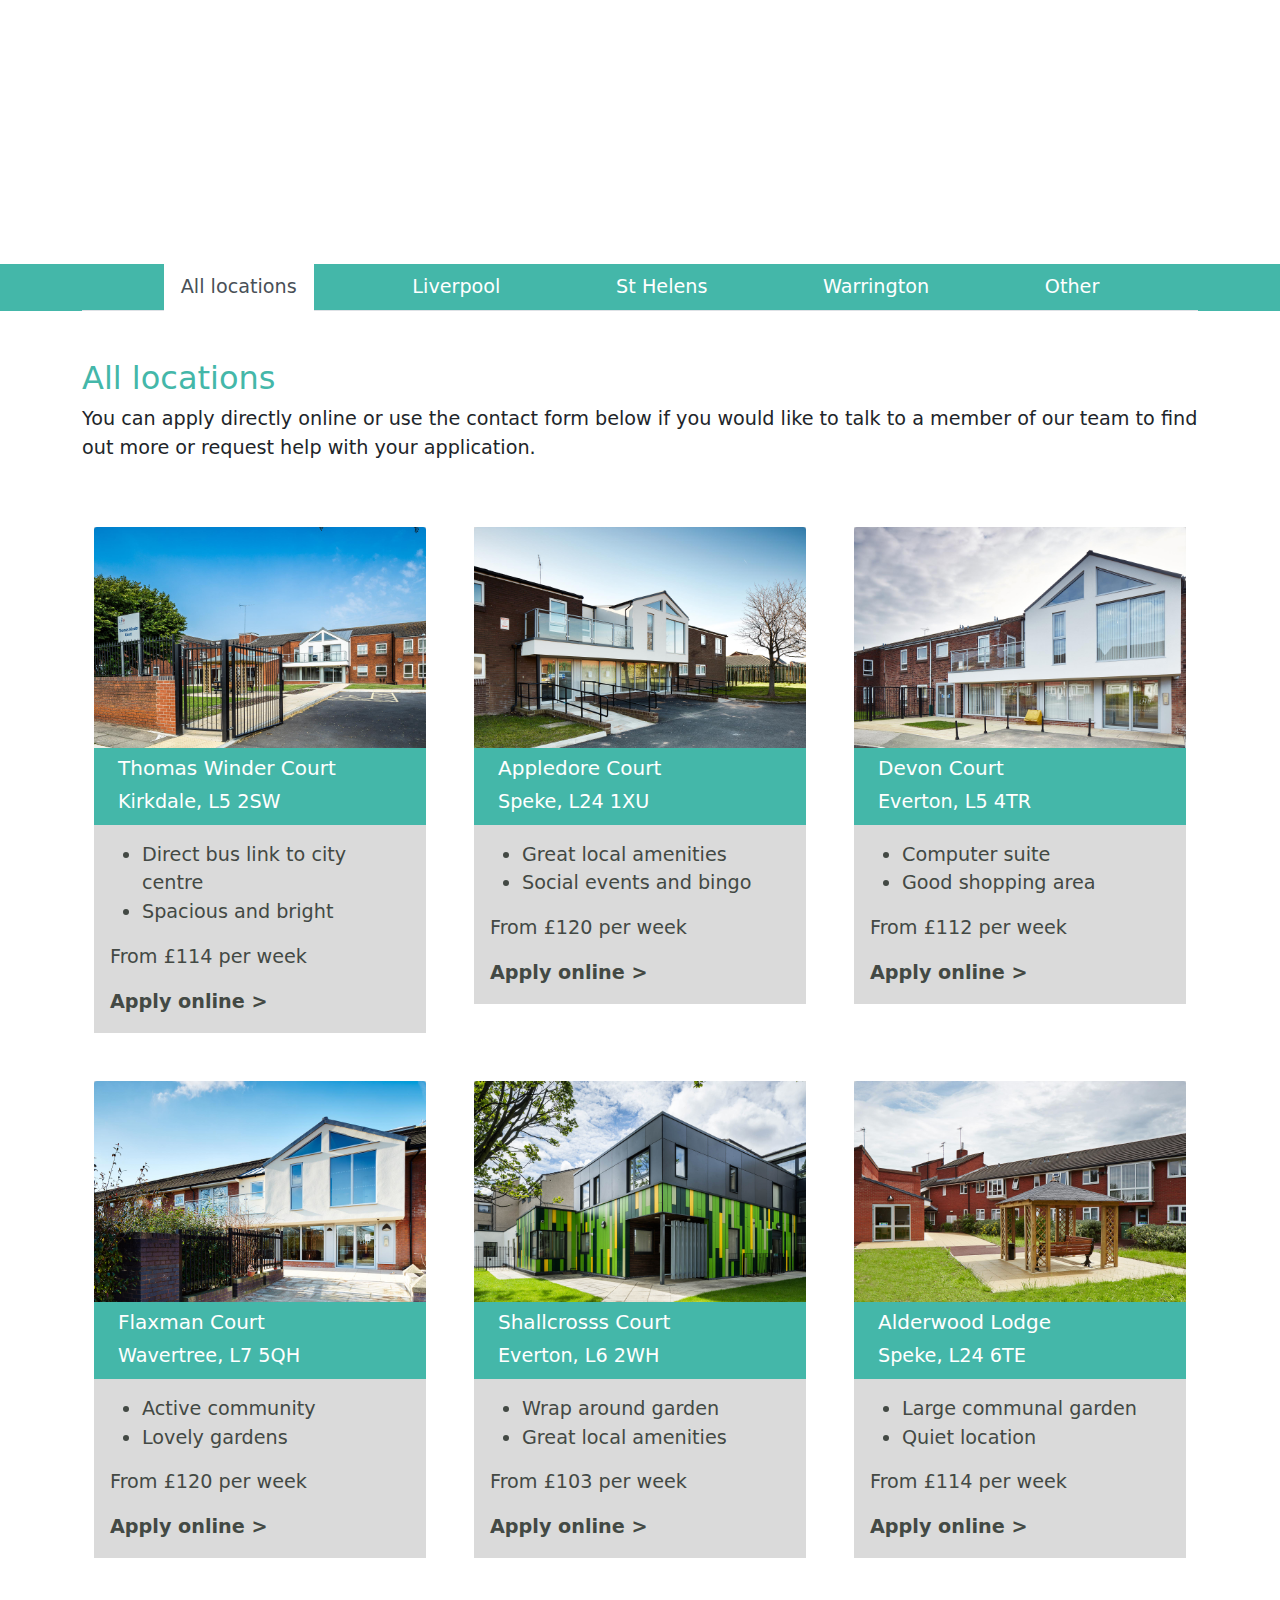
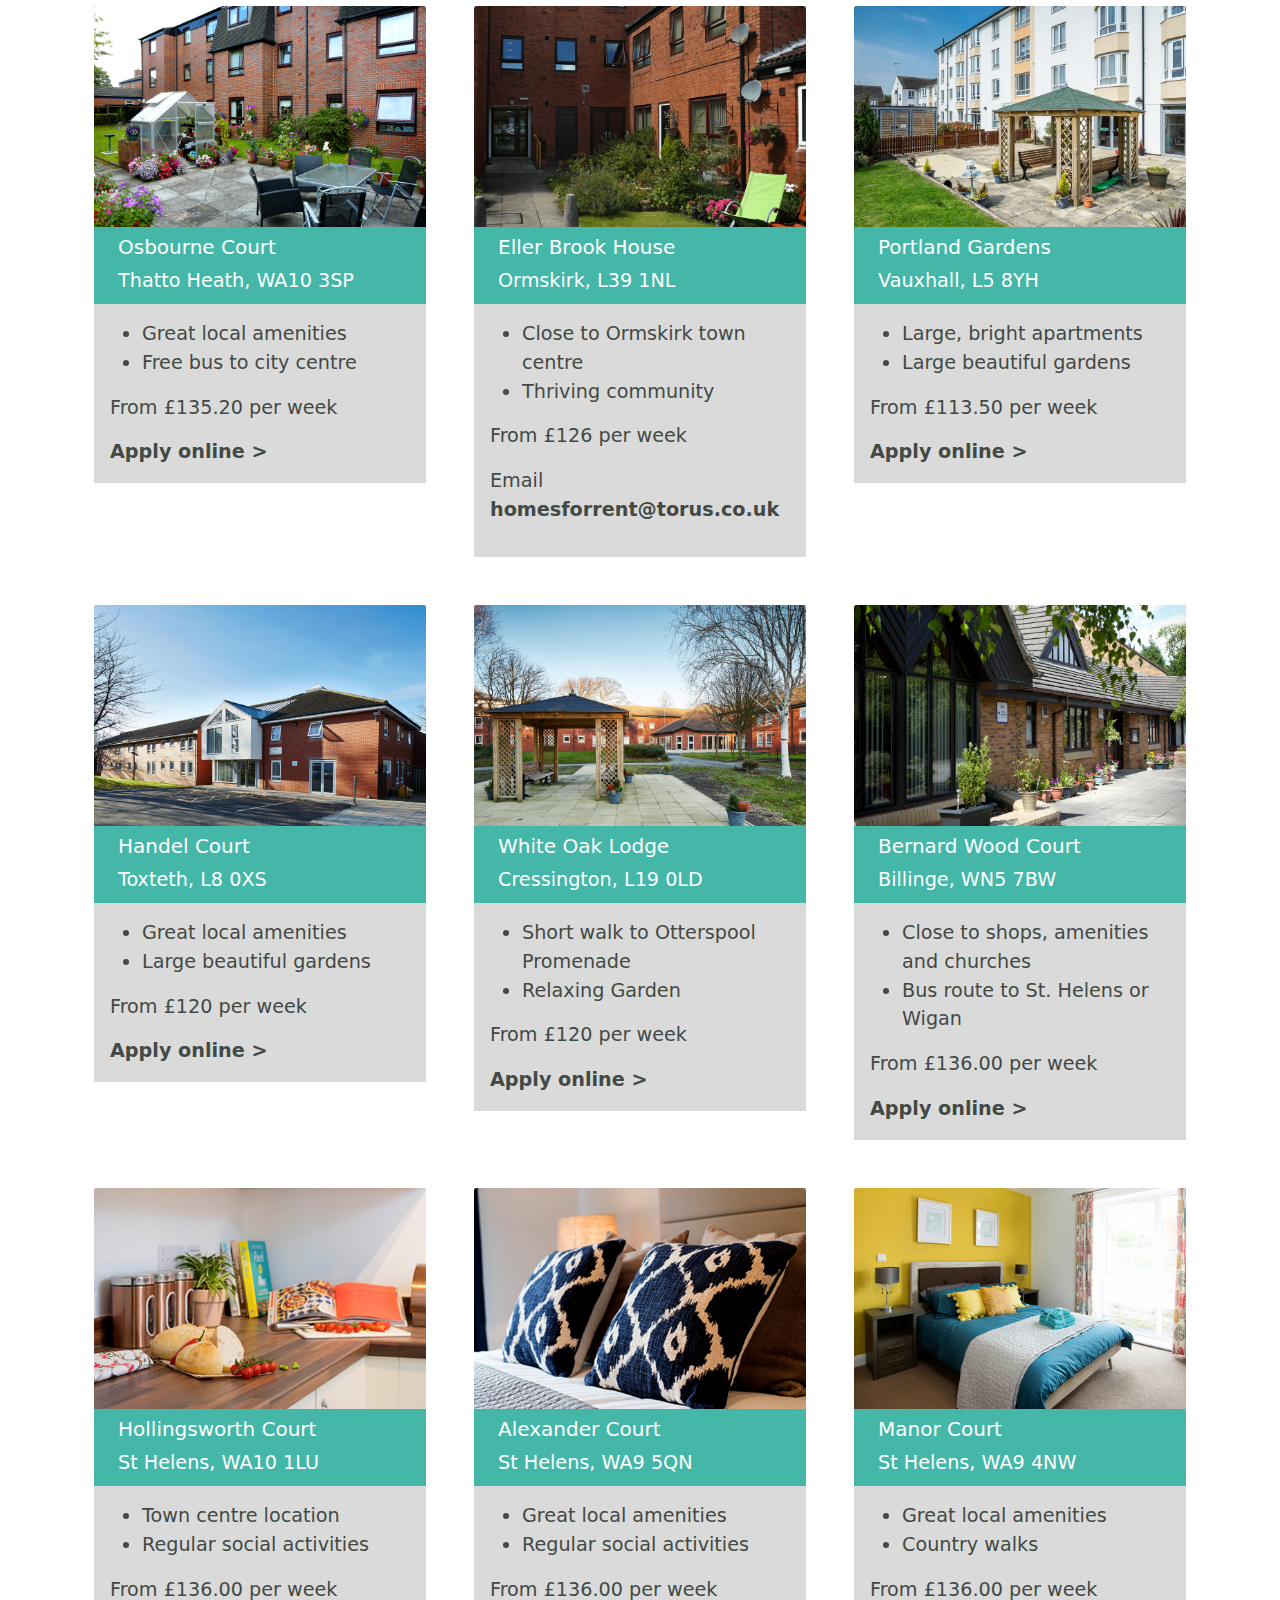
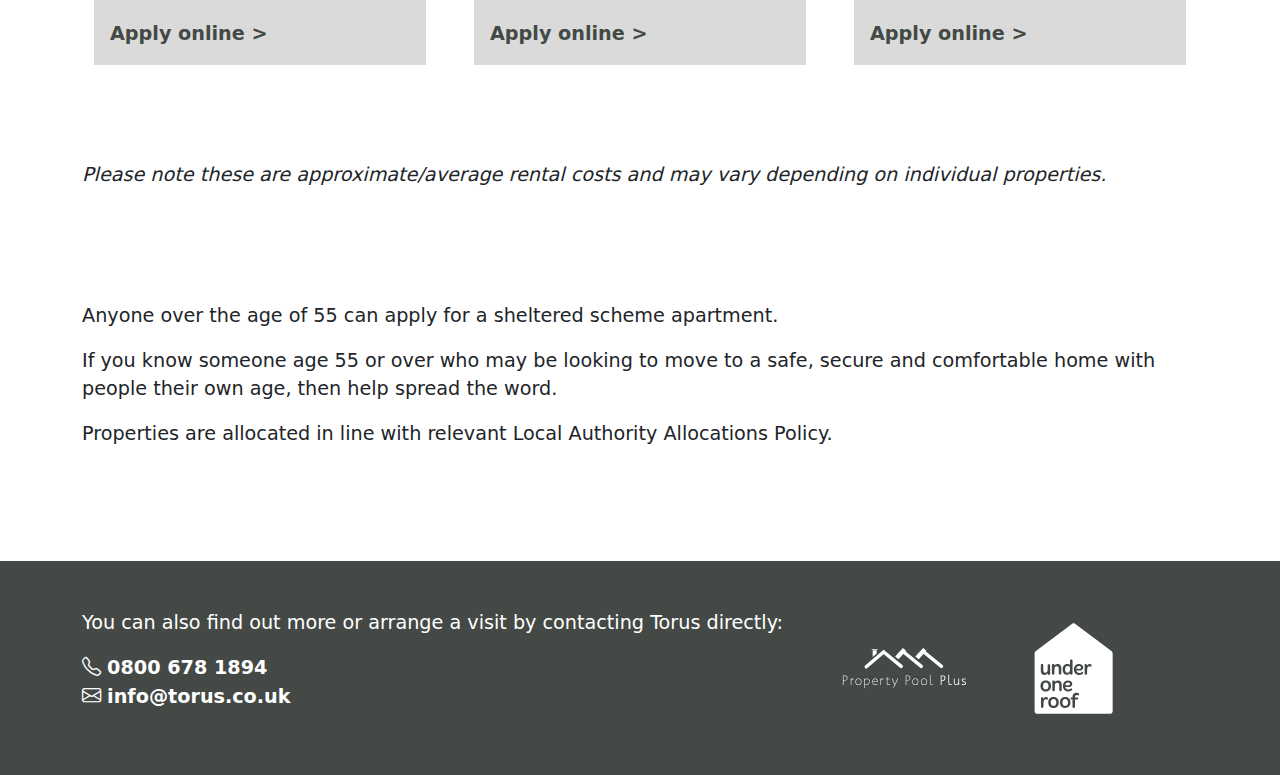
==== commit 64d8fc4a: "Add additional schemes" ====
--- a/index.html
+++ b/index.html
@@ -404,26 +404,7 @@
                                     </div>
                                 </div>
                             </div>
-                            <div class="col-6 col-lg-4 mb-3 mb-lg-5 px-lg-4">
-                                <div class="card">
-                                    <img src="/media/BERNARD-WOOD-COURT.jpg" class="card-img-top"
-                                        alt="Bernard Wood Court">
-                                    <div class="bg-teal text-white py-2 px-4">
-                                        <h5 class="card-title">Bernard Wood Court</h5>
-                                        <p class="card-text">Billinge, WN5 7BW</p>
-                                    </div>
-                                    <div class="card-body">
-
-                                        <ul>
-                                            <li>On bus route to town</li>
-                                            <li>Great local amenities</li>
-                                        </ul>
-                                        <p>From £130.99 per week</p>
-                                        <a href="https://www.u-1-r.co.uk/" class="fw-bold">Apply online
-                                            ></a>
-                                    </div>
-                                </div>
-                            </div>
+                            
                             <div class="col-6 col-lg-4 mb-3 mb-lg-5 px-lg-4">
                                 <div class="card">
                                     <img src="/media/ELLER-BROOK.jpg" class="card-img-top" alt="Eller Brook House">
@@ -496,6 +477,86 @@
                                         </ul>
                                         <p>From £120 per week</p>
                                         <a href="https://www.propertypoolplus.org.uk/" class="fw-bold">Apply online
+                                            ></a>
+                                    </div>
+                                </div>
+                            </div>
+                            <div class="col-6 col-lg-4 mb-3 mb-lg-5 px-lg-4">
+                                <div class="card">
+                                    <img src="/media/BERNARD-WOOD-COURT.jpg" class="card-img-top"
+                                        alt="Bernard Wood Court">
+                                    <div class="bg-teal text-white py-2 px-4">
+                                        <h5 class="card-title">Bernard Wood Court</h5>
+                                        <p class="card-text">Billinge, WN5 7BW</p>
+                                    </div>
+                                    <div class="card-body">
+
+                                        <ul>
+                                            <li>Close to shops, amenities and churches</li>
+                                            <li>Bus route to St. Helens or Wigan</li>
+                                        </ul>
+                                        <p>From £136.00 per week</p>
+                                        <a href="https://www.u-1-r.co.uk/" class="fw-bold">Apply online
+                                            ></a>
+                                    </div>
+                                </div>
+                            </div>
+                            <div class="col-6 col-lg-4 mb-3 mb-lg-5 px-lg-4">
+                                <div class="card">
+                                    <img src="/media/HOLLINGSWORTH.jpg" class="card-img-top"
+                                        alt="Hollingsworth Court">
+                                    <div class="bg-teal text-white py-2 px-4">
+                                        <h5 class="card-title">Hollingsworth Court</h5>
+                                        <p class="card-text">St Helens, WA10 1LU</p>
+                                    </div>
+                                    <div class="card-body">
+
+                                        <ul>
+                                            <li>Town centre location</li>
+                                            <li>Regular social activities</li>
+                                        </ul>
+                                        <p>From £136.00 per week</p>
+                                        <a href="https://www.u-1-r.co.uk/" class="fw-bold">Apply online
+                                            ></a>
+                                    </div>
+                                </div>
+                            </div>
+                            <div class="col-6 col-lg-4 mb-3 mb-lg-5 px-lg-4">
+                                <div class="card">
+                                    <img src="/media/ALEXANDER.jpg" class="card-img-top"
+                                        alt="Alexander Court">
+                                    <div class="bg-teal text-white py-2 px-4">
+                                        <h5 class="card-title">Alexander Court</h5>
+                                        <p class="card-text">St Helens, WA9 5QN</p>
+                                    </div>
+                                    <div class="card-body">
+
+                                        <ul>
+                                            <li>Great local amenities</li>
+                                            <li>Regular social activities</li>
+                                        </ul>
+                                        <p>From £136.00 per week</p>
+                                        <a href="https://www.u-1-r.co.uk/" class="fw-bold">Apply online
+                                            ></a>
+                                    </div>
+                                </div>
+                            </div>
+                            <div class="col-6 col-lg-4 mb-3 mb-lg-5 px-lg-4">
+                                <div class="card">
+                                    <img src="/media/MANOR.jpg" class="card-img-top"
+                                        alt="Manor Court">
+                                    <div class="bg-teal text-white py-2 px-4">
+                                        <h5 class="card-title">Manor Court</h5>
+                                        <p class="card-text">St Helens, WA9 4NW</p>
+                                    </div>
+                                    <div class="card-body">
+
+                                        <ul>
+                                            <li>Great local amenities</li>
+                                            <li>Country walks</li>
+                                        </ul>
+                                        <p>From £136.00 per week</p>
+                                        <a href="https://www.u-1-r.co.uk/" class="fw-bold">Apply online
                                             ></a>
                                     </div>
                                 </div>
@@ -699,6 +760,66 @@
                                             <li>Free bus to city centre</li>
                                         </ul>
                                         <p>From £135.20 per week</p>
+                                        <a href="https://www.u-1-r.co.uk/" class="fw-bold">Apply online
+                                            ></a>
+                                    </div>
+                                </div>
+                            </div>
+                            <div class="col-6 col-lg-4 mb-3 mb-lg-5 px-lg-4">
+                                <div class="card">
+                                    <img src="/media/HOLLINGSWORTH.jpg" class="card-img-top"
+                                        alt="Hollingsworth Court">
+                                    <div class="bg-teal text-white py-2 px-4">
+                                        <h5 class="card-title">Hollingsworth Court</h5>
+                                        <p class="card-text">St Helens, WA10 1LU</p>
+                                    </div>
+                                    <div class="card-body">
+
+                                        <ul>
+                                            <li>Town centre location</li>
+                                            <li>Regular social activities</li>
+                                        </ul>
+                                        <p>From £136.00 per week</p>
+                                        <a href="https://www.u-1-r.co.uk/" class="fw-bold">Apply online
+                                            ></a>
+                                    </div>
+                                </div>
+                            </div>
+                            <div class="col-6 col-lg-4 mb-3 mb-lg-5 px-lg-4">
+                                <div class="card">
+                                    <img src="/media/ALEXANDER.jpg" class="card-img-top"
+                                        alt="Alexander Court">
+                                    <div class="bg-teal text-white py-2 px-4">
+                                        <h5 class="card-title">Alexander Court</h5>
+                                        <p class="card-text">St Helens, WA9 5QN</p>
+                                    </div>
+                                    <div class="card-body">
+
+                                        <ul>
+                                            <li>Great local amenities</li>
+                                            <li>Regular social activities</li>
+                                        </ul>
+                                        <p>From £136.00 per week</p>
+                                        <a href="https://www.u-1-r.co.uk/" class="fw-bold">Apply online
+                                            ></a>
+                                    </div>
+                                </div>
+                            </div>
+                            <div class="col-6 col-lg-4 mb-3 mb-lg-5 px-lg-4">
+                                <div class="card">
+                                    <img src="/media/MANOR.jpg" class="card-img-top"
+                                        alt="Manor Court">
+                                    <div class="bg-teal text-white py-2 px-4">
+                                        <h5 class="card-title">Manor Court</h5>
+                                        <p class="card-text">St Helens, WA9 4NW</p>
+                                    </div>
+                                    <div class="card-body">
+
+                                        <ul>
+                                            <li>Great local amenities</li>
+                                            <li>Country walks</li>
+                                        </ul>
+                                        <p>From £136.00 per week</p>
                                         <a href="https://www.u-1-r.co.uk/" class="fw-bold">Apply online
                                             ></a>
                                     </div>
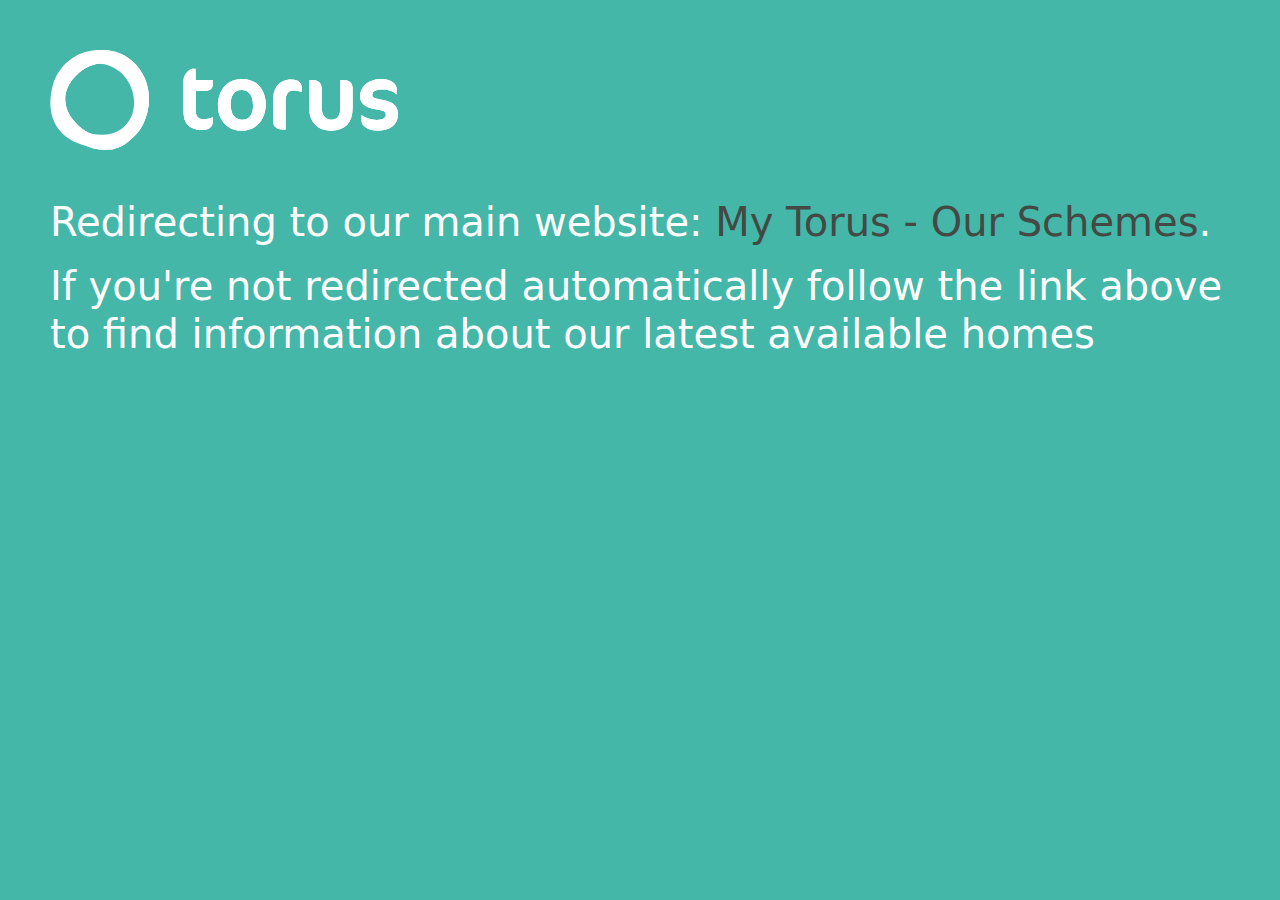
==== commit 52ab5ede: "Replaced index with a redirect to the new Torus site" ====
--- a/index.html
+++ b/index.html
@@ -6,937 +6,17 @@
     <meta http-equiv="X-UA-Compatible" content="IE=edge">
     <meta name="viewport" content="width=device-width, initial-scale=1.0">
     <title>Torus | Available Now</title>
-    <link href="/css/bootstrap.css" rel="stylesheet">
-    <link href="/css/style.css" rel="stylesheet">
+    <link href="css/bootstrap.css" rel="stylesheet">
+    <link href="css/style.css" rel="stylesheet">
     <link rel="stylesheet" href="https://cdn.jsdelivr.net/npm/bootstrap-icons@1.4.1/font/bootstrap-icons.css">
-    <link href="https://unpkg.com/aos@2.3.1/dist/aos.css" rel="stylesheet">
 </head>
 
-<body style="overflow-x: hidden;">
-    <content style="overflow-x: hidden;">
-        <nav class="navbar navbar-dark bg-teal">
-            <div class="container-fluid">
-                <a class="navbar-brand my-3" href="#">
-                    <img src="/media/TORUS.svg" alt="Torus Logo" class="w-50" style="margin-left: 20px!important;">
-                </a>
-                <button class="navbar-toggler z-depth-0" type="button" data-bs-toggle="collapse"
-                    data-bs-target="#navbarLinks" aria-controls="navbarLinks" aria-expanded="false"
-                    aria-label="Toggle navigation">
-                    <span class="navbar-toggler-icon"></span>
-                </button>
-                <div class="collapse navbar-collapse" id="navbarLinks">
-                    <div class="navbar-nav">
-                        <a class="nav-link active" aria-current="page" href="#">Home</a>
-                        <a class="nav-link" href="#features">Features</a>
-                        <a class="nav-link" href="#more">Find out more</a>
-                        <a class="nav-link" href="#locations">Locations</a>
-
-                    </div>
-                </div>
-            </div>
-        </nav>
-        <section class="masthead">
-            <div class="container">
-                <div class="row masthead-row align-items-center" data-aos="fade-down" data-aos-duration="1000">
-                    <div class="col-12 text-center bg-teal px-5 py-2 d-none d-lg-block">
-                        <h1 class="display-4 fw-bold text-white">Quality, Secure Apartments</h1>
-                        <h2 class="h2-responsive fw-bold available-grey">Homes for 55s and over available now!</h2>
-
-                    </div>
-                    <div class="col-12 text-center bg-teal py-2 d-none d-sm-block d-lg-none">
-                        <h1 class="h1-responsive fw-bold text-white">Quality, Secure Apartments</h1>
-                        <h2 class="h2-responsive fw-bold available-grey">Homes for 55s and over available now!</h2>
-
-                    </div>
-
-                    <div class="col-12 text-center bg-teal py-2 d-block d-sm-none">
-                        <h3 class="h3-responsive fw-bold text-white">Quality, Secure Apartments</h3>
-                        <h4 class="h4-responsive fw-bold available-grey">Homes for 55s and over available now!</h4>
-
-                    </div>
-                </div>
-            </div>
-        </section>
-        <section class="min-25">
-            <div class="container">
-                <div class="row">
-                    <div class="col-12 mr-5 my-5 py-5 available-grey intro">
-                        <p>Are you over 55 and looking for a safe, comfortable, quality home? Then we have the place for
-                            you.
-                        </p>
-                        <p>Our homes, exclusively for the over 55s, allow you to continue living independently, in an
-                            easier to manage home with access to communal areas.</p>
-                        <p>We have a choice of sheltered housing communities, each with a scheme manager and emergency
-                            support if you need it.</p>
-                        <p>With schemes across Liverpool, St Helens, Warrington as well as schemes in Ormskirk and
-                            Wigan, we
-                            are sure Torus will have a home for you.</p>
-                    </div>
-                </div>
-        </section>
-        <section class="bg-teal">
-            <div class="container text-white">
-                <div class="row">
-                    <div class="col-12 my-5 py-5" data-aos="fade-right" data-aos-duration="1000">
-                        <h2 class="h2-responsive">Features include</h2>
-                        <p class="my-4">All our sheltered schemes offer secure, comfortable and easy to maintain
-                            apartments. Each
-                            with
-                            spacious communal areas and gardens, along with the opportunity to socialise with other
-                            residents through a number of activities, plus:</p>
-                        <p><i class="bi bi-arrow-right-short available-grey fw-bold"></i>Support through a
-                            professional scheme manager service (Monday – Friday).</p>
-                        <p><i class="bi bi-arrow-right-short available-grey fw-bold"></i>24/7 emergency alarm system
-                            linked through to an emergency call centre.</p>
-                        <p><i class="bi bi-arrow-right-short available-grey fw-bold"></i>Community room with access
-                            to a range of health and wellbeing activities and events.</p>
-                        <p><i class="bi bi-arrow-right-short available-grey fw-bold"></i>Access to a reliable
-                            repairs service.</p>
-                        <p><i class="bi bi-arrow-right-short available-grey fw-bold"></i>One and two bedroom
-                            apartments
-                            available (scheme dependent).</p>
-                        <p><i class="bi bi-arrow-right-short available-grey fw-bold"></i>Affordable rent, from £103
-                            per
-                            week (dependent on scheme).</p>
-                        <p><i class="bi bi-arrow-right-short available-grey fw-bold"></i>Some schemes include; guest
-                            suites, computer suites, visiting hairdressers, private parking, communal laundry.</p>
-                    </div>
-                </div>
-            </div>
-        </section>
-
-        <section class="features-img">
-        </section>
-
-        <section class="bg-grey text-white min-25">
-            <div class="container">
-                <div class="row">
-                    <div class="col-12 my-5 py-5" data-aos="fade-left" data-aos-duration="1000">
-                        <h2 class="h2-responsive">Applying for a Torus home</h2>
-                        <p class="mt-4">To take the first step towards making a Torus apartment your home, complete the
-                            ‘Find out more - expression of interest’ form below and a member of our team will contact
-                            you directly to discuss
-                            your options.</p>
-                        <p>Alternatively you can click ‘Apply online’ under any of the available properties
-                            below.</p>
-                        <p>Anyone can apply to live in a Torus home, even if you own your own home, have a Housing
-                            Association tenancy or a tenancy in the private sector.</p>
-                        <h2 class="h2-responsive mt-5">Support with your application</h2>
-                        <p class="mt-4">If you need support with your online application, want to learn more about what
-                            it’s like to live at any of our schemes or would like to arrange a visit, please get in
-                            touch.</p>
-                        <p>Contact our local Allocation and Lettings teams, via their direct email addresses:</p>
-
-                        <ul>
-                            <li>Properties in Liverpool: <a class="fw-bold"
-                                    href="mailto:lmhhot@torus.co.uk">lmhhot@torus.co.uk</a></li>
-                            <li>Properties in St Helens (including Ormskirk & Wigan): <a class="fw-bold"
-                                    href="mailto:infoSH@u-1-r.co.uk">infoSH@u-1-r.co.uk</a></li>
-                            <li>Properties in Warrington: <a class="fw-bold"
-                                    href="mailto:infoWA@U-1-R.co.uk">infoWA@U-1-R.co.uk</a></li>
-                        </ul>
-                        <p>You can also speak to our Torus Customer Hub team by calling <a class="text-white fw-bold"
-                                href="tel:08006781894">0800 678 1894</a> or emailing <a class="fw-bold text-white"
-                                href="mailto:info@torus.co.uk">info@torus.co.uk</a>.</p>
-                    </div>
-                </div>
-            </div>
-        </section>
-
-        <section class="bg-teal text-white" id="more">
-            <div class="container py-5">
-                <div class="row">
-                    <div class="col-12 mt-5">
-                        <h2 class="h2-responsive">Find out more - expression of interest</h2>
-                        <p class="mt-3">If you are interested in finding out more about a home with Torus for yourself
-                            or
-                            someone you know, complete the form* and we will contact you directly to discuss further.
-                        </p>
-                    </div>
-                </div>
-                <div class="row">
-                    <div class="col-12 py-5">
-                        <form action="https://formsubmit.io/send/webmaster@torus.co.uk" method="post">
-                            <input name="_redirect" type="hidden" id="name"
-                                value="http://sheltered.wearetorus.co.uk/thankyou.html">
-                            <div class="mb-3 row">
-                                <div class="col-3"><label for="name" class="col-form-label">Name</label></div>
-                                <div class="col-9"><input type="text" class="form-control" id="name" name="name"></div>
-                            </div>
-                            <div class="mb-3 row">
-                                <div class="col-3"><label for="address" class="col-form-label">Address</label></div>
-                                <div class="col-9"><textarea class="form-control" id="address" rows="3"
-                                        name="address"></textarea>
-                                </div>
-                            </div>
-                            <div class="mb-3 row">
-                                <div class="col-3"><label for="number" class="col-form-label">Contact number</label>
-                                </div>
-                                <div class="col-9"><input type="text" class="form-control" id="number" name="number">
-                                </div>
-                            </div>
-                            <div class="mb-3 row">
-                                <div class="col-3"><label for="email" class="col-form-label">Email address</label></div>
-                                <div class="col-9"><input type="text" class="form-control" id="email" name="email">
-                                </div>
-                            </div>
-                            <div class="mb-3 row">
-                                <div class="col-3">
-                                    <p>I am interested in a home in (tick all that apply):</p>
-                                </div>
-                                <div class="col-9">
-                                    <div class="form-check">
-                                        <input class="form-check-input" type="checkbox" value="interested-liverpool"
-                                            id="interested-liverpool" name="liverpool">
-                                        <label class="form-check-label" for="interested-liverpool">
-                                            Liverpool
-                                        </label>
-                                    </div>
-                                    <div class="form-check">
-                                        <input class="form-check-input" type="checkbox" value="interested-st-helens"
-                                            id="interested-st-helens" name="st-helens">
-                                        <label class="form-check-label" for="interested-st-helens">
-                                            St Helens
-                                        </label>
-                                    </div>
-                                    <div class="form-check">
-                                        <input class="form-check-input" type="checkbox" value="interested-warrington"
-                                            id="interested-warrington" name="interested-warrington">
-                                        <label class="form-check-label" for="interested-warrington">
-                                            Warrington
-                                        </label>
-                                    </div>
-                                    <div class="form-check">
-                                        <input class="form-check-input" type="checkbox" value="interested-other"
-                                            id="interested-other" name="interested-other">
-                                        <label class="form-check-label" for="other">
-                                            Other
-                                        </label>
-                                    </div>
-                                </div>
-                            </div>
-                            <button type="submit" class="btn btn-submit">Submit</button>
-                        </form>
-                        <p class="footnote">*Please note this form is not an application for housing.</p>
-                    </div>
-                </div>
-            </div>
-        </section>
-
-        <section id="locations">
-            <div class="container">
-                <div class="row">
-                    <div class="col-12 pt-5 available-grey">
-                        <h2 class="h2-responsive available-teal">Find your perfect home</h2>
-                        <p class="mt-3">Torus has schemes across the North West:</p>
-                    </div>
-                </div>
-            </div>
-            <iframe src="https://www.google.com/maps/d/u/2/embed?mid=1rOLvB2XQ_x5knQAknorWPvDVFLY5RlKs" width="100%"
-                height="450" style="border:0;" allowfullscreen="" loading="lazy"></iframe>
-
-            <div class="bg-teal" style="margin-top: -0.35rem !important;">
-                <div class="container">
-                    <ul class="nav nav-tabs text-white justify-content-evenly" id="locationTabs" role="tablist">
-                        <li class="nav-item" role="presentation">
-                            <button class="nav-link active" id="all-tab" data-bs-toggle="tab" data-bs-target="#all"
-                                type="button" role="tab" aria-controls="all" aria-selected="true">All locations</button>
-                        </li>
-                        <li class="nav-item" role="presentation">
-                            <button class="nav-link" id="liverpool-tab" data-bs-toggle="tab" data-bs-target="#liverpool"
-                                type="button" role="tab" aria-controls="liverpool"
-                                aria-selected="false">Liverpool</button>
-                        </li>
-                        <li class="nav-item" role="presentation">
-                            <button class="nav-link" id="st-helens-tab" data-bs-toggle="tab" data-bs-target="#st-helens"
-                                type="button" role="tab" aria-controls="st-helens" aria-selected="false">St
-                                Helens</button>
-                        </li>
-                        <li class="nav-item" role="presentation">
-                            <button class="nav-link" id="warrington-tab" data-bs-toggle="tab"
-                                data-bs-target="#warrington" type="button" role="tab" aria-controls="warrington"
-                                aria-selected="false">Warrington</button>
-                        </li>
-                        <li class="nav-item" role="presentation">
-                            <button class="nav-link" id="other-tab" data-bs-toggle="tab" data-bs-target="#other"
-                                type="button" role="tab" aria-controls="other" aria-selected="false">Other</button>
-                        </li>
-                    </ul>
-                </div>
-            </div>
-
-            <div class="container">
-                <div class="tab-content" id="tabContent">
-                    <div class="tab-pane fade show active" id="all" role="tabpanel">
-                        <h2 class="h2-responsive pt-5 available-teal">All locations</h2>
-                        <p>You can apply directly online or use the contact form below if you would like to talk to a
-                            member of our team to find out more or request help with your application.</p>
-                        <div class="row py-5">
-                            <div class="col-6 col-lg-4 mb-3 mb-lg-5 px-lg-4">
-                                <div class="card">
-                                    <img src="/media/THOMAS-WINDER.jpg" class="card-img-top" alt="Thomas Winder Court">
-                                    <div class="bg-teal text-white py-2 px-4">
-                                        <h5 class="card-title">Thomas Winder Court</h5>
-                                        <p class="card-text">Kirkdale, L5 2SW</p>
-                                    </div>
-                                    <div class="card-body">
-                                        <ul>
-                                            <li>Direct bus link to city centre</li>
-                                            <li>Spacious and bright</li>
-                                        </ul>
-                                        <p>From £114 per week</p>
-                                        <a href="https://www.propertypoolplus.org.uk/" class="fw-bold">Apply online
-                                            ></a>
-                                    </div>
-                                </div>
-                            </div>
-                            <div class="col-6 col-lg-4 mb-3 mb-lg-5 px-lg-4">
-                                <div class="card">
-                                    <img src="/media/APPLEDORE-COURT.jpg" class="card-img-top" alt="Appledore Court">
-                                    <div class="bg-teal text-white py-2 px-4">
-                                        <h5 class="card-title">Appledore Court</h5>
-                                        <p class="card-text">Speke, L24 1XU</p>
-                                    </div>
-                                    <div class="card-body">
-
-                                        <ul>
-                                            <li>Great local amenities</li>
-                                            <li>Social events and bingo</li>
-                                        </ul>
-                                        <p>From £120 per week</p>
-                                        <a href="https://www.propertypoolplus.org.uk/" class="fw-bold">Apply online
-                                            ></a>
-                                    </div>
-                                </div>
-                            </div>
-                            <div class="col-6 col-lg-4 mb-3 mb-lg-5 px-lg-4">
-                                <div class="card">
-                                    <img src="/media/DEVON-COURT.jpg" class="card-img-top" alt="Devon Court">
-                                    <div class="bg-teal text-white py-2 px-4">
-                                        <h5 class="card-title">Devon Court</h5>
-                                        <p class="card-text">Everton, L5 4TR</p>
-                                    </div>
-                                    <div class="card-body">
-
-                                        <ul>
-                                            <li>Computer suite</li>
-                                            <li>Good shopping area</li>
-                                        </ul>
-                                        <p>From £112 per week</p>
-                                        <a href="https://www.propertypoolplus.org.uk/" class="fw-bold">Apply online
-                                            ></a>
-                                    </div>
-                                </div>
-                            </div>
-                            <div class="col-6 col-lg-4 mb-3 mb-lg-5 px-lg-4">
-                                <div class="card">
-                                    <img src="/media/FLAXMAN-COURT.jpg" class="card-img-top" alt="Flaxman Court">
-                                    <div class="bg-teal text-white py-2 px-4">
-                                        <h5 class="card-title">Flaxman Court</h5>
-                                        <p class="card-text">Wavertree, L7 5QH</p>
-                                    </div>
-                                    <div class="card-body">
-
-                                        <ul>
-                                            <li>Active community</li>
-                                            <li>Lovely gardens</li>
-                                        </ul>
-                                        <p>From £120 per week</p>
-                                        <a href="https://www.propertypoolplus.org.uk/" class="fw-bold">Apply online
-                                            ></a>
-                                    </div>
-                                </div>
-                            </div>
-                            <div class="col-6 col-lg-4 mb-3 mb-lg-5 px-lg-4">
-                                <div class="card">
-                                    <img src="/media/SHALLCROSS.jpg" class="card-img-top" alt="Shallcross Court">
-                                    <div class="bg-teal text-white py-2 px-4">
-                                        <h5 class="card-title">Shallcrosss Court</h5>
-                                        <p class="card-text">Everton, L6 2WH</p>
-                                    </div>
-                                    <div class="card-body">
-
-                                        <ul>
-                                            <li>Wrap around garden</li>
-                                            <li>Great local amenities</li>
-                                        </ul>
-                                        <p>From £103 per week</p>
-                                        <a href="https://www.propertypoolplus.org.uk/" class="fw-bold">Apply online
-                                            ></a>
-                                    </div>
-                                </div>
-                            </div>
-                            <div class="col-6 col-lg-4 mb-3 mb-lg-5 px-lg-4">
-                                <div class="card">
-                                    <img src="/media/ALDERWOOD-LODGE.jpg" class="card-img-top" alt="Alderwood Lodge">
-                                    <div class="bg-teal text-white py-2 px-4">
-                                        <h5 class="card-title">Alderwood Lodge</h5>
-                                        <p class="card-text">Speke, L24 6TE</p>
-                                    </div>
-                                    <div class="card-body">
-
-                                        <ul>
-                                            <li>Large communal garden</li>
-                                            <li>Quiet location</li>
-                                        </ul>
-                                        <p>From £114 per week</p>
-                                        <a href="https://www.propertypoolplus.org.uk/" class="fw-bold">Apply online
-                                            ></a>
-                                    </div>
-                                </div>
-                            </div>
-                            <div class="col-6 col-lg-4 mb-3 mb-lg-5 px-lg-4">
-                                <div class="card">
-                                    <img src="/media/OSBOURNE-COURT.jpg" class="card-img-top" alt="Osbourne Court">
-                                    <div class="bg-teal text-white py-2 px-4">
-                                        <h5 class="card-title">Osbourne Court</h5>
-                                        <p class="card-text">Thatto Heath, WA10 3SP</p>
-                                    </div>
-                                    <div class="card-body">
-
-                                        <ul>
-                                            <li>Great local amenities</li>
-                                            <li>Free bus to city centre</li>
-                                        </ul>
-                                        <p>From £135.20 per week</p>
-                                        <a href="https://www.u-1-r.co.uk/" class="fw-bold">Apply online
-                                            ></a>
-                                    </div>
-                                </div>
-                            </div>
-                            
-                            <div class="col-6 col-lg-4 mb-3 mb-lg-5 px-lg-4">
-                                <div class="card">
-                                    <img src="/media/ELLER-BROOK.jpg" class="card-img-top" alt="Eller Brook House">
-                                    <div class="bg-teal text-white py-2 px-4">
-                                        <h5 class="card-title">Eller Brook House</h5>
-                                        <p class="card-text">Ormskirk, L39 1NL</p>
-                                    </div>
-                                    <div class="card-body">
-
-                                        <ul>
-                                            <li>Close to Ormskirk town centre</li>
-                                            <li>Thriving community</li>
-                                        </ul>
-                                        <p>From £126 per week</p>
-                                        <p>Email <a href="homesforrent@torus.co.uk"
-                                                class="fw-bold">homesforrent@torus.co.uk</a></p>
-                                    </div>
-                                </div>
-                            </div>
-                            <div class="col-6 col-lg-4 mb-3 mb-lg-5 px-lg-4">
-                                <div class="card">
-                                    <img src="/media/PORTLAND-GARDENS.jpg" class="card-img-top" alt="Portland Gardens">
-                                    <div class="bg-teal text-white py-2 px-4">
-                                        <h5 class="card-title">Portland Gardens</h5>
-                                        <p class="card-text">Vauxhall, L5 8YH</p>
-                                    </div>
-                                    <div class="card-body">
-
-                                        <ul>
-                                            <li>Large, bright apartments</li>
-                                            <li>Large beautiful gardens</li>
-                                        </ul>
-                                        <p>From £113.50 per week</p>
-                                        <a href="https://www.propertypoolplus.org.uk/" class="fw-bold">Apply online
-                                            ></a>
-                                    </div>
-                                </div>
-                            </div>
-                            <div class="col-6 col-lg-4 mb-3 mb-lg-5 px-lg-4">
-                                <div class="card">
-                                    <img src="/media/HANDEL-COURT.jpg" class="card-img-top" alt="Handel Court">
-                                    <div class="bg-teal text-white py-2 px-4">
-                                        <h5 class="card-title">Handel Court</h5>
-                                        <p class="card-text">Toxteth, L8 0XS</p>
-                                    </div>
-                                    <div class="card-body">
-
-                                        <ul>
-                                            <li>Great local amenities</li>
-                                            <li>Large beautiful gardens</li>
-                                        </ul>
-                                        <p>From £120 per week</p>
-                                        <a href="https://www.propertypoolplus.org.uk/" class="fw-bold">Apply online
-                                            ></a>
-                                    </div>
-                                </div>
-                            </div>
-                            <div class="col-6 col-lg-4 mb-3 mb-lg-5 px-lg-4">
-                                <div class="card">
-                                    <img src="/media/WHITE-OAK-LODGE.jpg" class="card-img-top" alt="White Oak Lodge">
-                                    <div class="bg-teal text-white py-2 px-4">
-                                        <h5 class="card-title">White Oak Lodge</h5>
-                                        <p class="card-text">Cressington, L19 0LD</p>
-                                    </div>
-                                    <div class="card-body">
-
-                                        <ul>
-                                            <li>Short walk to Otterspool Promenade</li>
-                                            <li>Relaxing Garden</li>
-                                        </ul>
-                                        <p>From £120 per week</p>
-                                        <a href="https://www.propertypoolplus.org.uk/" class="fw-bold">Apply online
-                                            ></a>
-                                    </div>
-                                </div>
-                            </div>
-                            <div class="col-6 col-lg-4 mb-3 mb-lg-5 px-lg-4">
-                                <div class="card">
-                                    <img src="/media/BERNARD-WOOD-COURT.jpg" class="card-img-top"
-                                        alt="Bernard Wood Court">
-                                    <div class="bg-teal text-white py-2 px-4">
-                                        <h5 class="card-title">Bernard Wood Court</h5>
-                                        <p class="card-text">Billinge, WN5 7BW</p>
-                                    </div>
-                                    <div class="card-body">
-
-                                        <ul>
-                                            <li>Close to shops, amenities and churches</li>
-                                            <li>Bus route to St. Helens or Wigan</li>
-                                        </ul>
-                                        <p>From £136.00 per week</p>
-                                        <a href="https://www.u-1-r.co.uk/" class="fw-bold">Apply online
-                                            ></a>
-                                    </div>
-                                </div>
-                            </div>
-                            <div class="col-6 col-lg-4 mb-3 mb-lg-5 px-lg-4">
-                                <div class="card">
-                                    <img src="/media/HOLLINGSWORTH.jpg" class="card-img-top"
-                                        alt="Hollingsworth Court">
-                                    <div class="bg-teal text-white py-2 px-4">
-                                        <h5 class="card-title">Hollingsworth Court</h5>
-                                        <p class="card-text">St Helens, WA10 1LU</p>
-                                    </div>
-                                    <div class="card-body">
-
-                                        <ul>
-                                            <li>Town centre location</li>
-                                            <li>Regular social activities</li>
-                                        </ul>
-                                        <p>From £136.00 per week</p>
-                                        <a href="https://www.u-1-r.co.uk/" class="fw-bold">Apply online
-                                            ></a>
-                                    </div>
-                                </div>
-                            </div>
-                            <div class="col-6 col-lg-4 mb-3 mb-lg-5 px-lg-4">
-                                <div class="card">
-                                    <img src="/media/ALEXANDER.jpg" class="card-img-top"
-                                        alt="Alexander Court">
-                                    <div class="bg-teal text-white py-2 px-4">
-                                        <h5 class="card-title">Alexander Court</h5>
-                                        <p class="card-text">St Helens, WA9 5QN</p>
-                                    </div>
-                                    <div class="card-body">
-
-                                        <ul>
-                                            <li>Great local amenities</li>
-                                            <li>Regular social activities</li>
-                                        </ul>
-                                        <p>From £136.00 per week</p>
-                                        <a href="https://www.u-1-r.co.uk/" class="fw-bold">Apply online
-                                            ></a>
-                                    </div>
-                                </div>
-                            </div>
-                            <div class="col-6 col-lg-4 mb-3 mb-lg-5 px-lg-4">
-                                <div class="card">
-                                    <img src="/media/MANOR.jpg" class="card-img-top"
-                                        alt="Manor Court">
-                                    <div class="bg-teal text-white py-2 px-4">
-                                        <h5 class="card-title">Manor Court</h5>
-                                        <p class="card-text">St Helens, WA9 4NW</p>
-                                    </div>
-                                    <div class="card-body">
-
-                                        <ul>
-                                            <li>Great local amenities</li>
-                                            <li>Country walks</li>
-                                        </ul>
-                                        <p>From £136.00 per week</p>
-                                        <a href="https://www.u-1-r.co.uk/" class="fw-bold">Apply online
-                                            ></a>
-                                    </div>
-                                </div>
-                            </div>
-                        </div>
-                    </div>
-                    <div class="tab-pane fade" id="liverpool" role="tabpanel">
-                        <h2 class="h2-responsive pt-5 available-teal">Liverpool</h2>
-                        <p>You can apply directly online or use the contact form below if you would like to talk to a
-                            member of our team to find out more or request help with your application.</p>
-                        <div class="row py-5">
-                            <div class="col-6 col-lg-4 mb-3 mb-lg-5 px-lg-4">
-                                <div class="card">
-                                    <img src="/media/THOMAS-WINDER.jpg" class="card-img-top" alt="Thomas Winder Court">
-                                    <div class="bg-teal text-white py-2 px-4">
-                                        <h5 class="card-title">Thomas Winder Court</h5>
-                                        <p class="card-text">Kirkdale, L5 2SW</p>
-                                    </div>
-                                    <div class="card-body">
-
-                                        <ul>
-                                            <li>Direct bus link to city centre</li>
-                                            <li>Spacious and bright</li>
-                                        </ul>
-                                        <p>From £114 per week</p>
-                                        <a href="https://www.propertypoolplus.org.uk/" class="fw-bold">Apply online
-                                            ></a>
-                                    </div>
-                                </div>
-                            </div>
-                            <div class="col-6 col-lg-4 mb-3 mb-lg-5 px-lg-4">
-                                <div class="card">
-                                    <img src="/media/APPLEDORE-COURT.jpg" class="card-img-top" alt="Appledore Court">
-                                    <div class="bg-teal text-white py-2 px-4">
-                                        <h5 class="card-title">Appledore Court</h5>
-                                        <p class="card-text">Speke, L24 1XU</p>
-                                    </div>
-                                    <div class="card-body">
-
-                                        <ul>
-                                            <li>Great local amenities</li>
-                                            <li>Social events and bingo</li>
-                                        </ul>
-                                        <p>From £120 per week</p>
-                                        <a href="https://www.propertypoolplus.org.uk/" class="fw-bold">Apply online
-                                            ></a>
-                                    </div>
-                                </div>
-                            </div>
-                            <div class="col-6 col-lg-4 mb-3 mb-lg-5 px-lg-4">
-                                <div class="card">
-                                    <img src="/media/DEVON-COURT.jpg" class="card-img-top" alt="Devon Court">
-                                    <div class="bg-teal text-white py-2 px-4">
-                                        <h5 class="card-title">Devon Court</h5>
-                                        <p class="card-text">Everton, L5 4TR</p>
-                                    </div>
-                                    <div class="card-body">
-
-                                        <ul>
-                                            <li>Computer suite</li>
-                                            <li>Good shopping area</li>
-                                        </ul>
-                                        <p>From £112 per week</p>
-                                        <a href="https://www.propertypoolplus.org.uk/" class="fw-bold">Apply online
-                                            ></a>
-                                    </div>
-                                </div>
-                            </div>
-                            <div class="col-6 col-lg-4 mb-3 mb-lg-5 px-lg-4">
-                                <div class="card">
-                                    <img src="/media/FLAXMAN-COURT.jpg" class="card-img-top" alt="Flaxman Court">
-                                    <div class="bg-teal text-white py-2 px-4">
-                                        <h5 class="card-title">Flaxman Court</h5>
-                                        <p class="card-text">Wavertree, L7 5QH</p>
-                                    </div>
-                                    <div class="card-body">
-
-                                        <ul>
-                                            <li>Active community</li>
-                                            <li>Lovely gardens</li>
-                                        </ul>
-                                        <p>From £120 per week</p>
-                                        <a href="https://www.propertypoolplus.org.uk/" class="fw-bold">Apply online
-                                            ></a>
-                                    </div>
-                                </div>
-                            </div>
-                            <div class="col-6 col-lg-4 mb-3 mb-lg-5 px-lg-4">
-                                <div class="card">
-                                    <img src="/media/SHALLCROSS.jpg" class="card-img-top" alt="Shallcross Court">
-                                    <div class="bg-teal text-white py-2 px-4">
-                                        <h5 class="card-title">Shallcrosss Court</h5>
-                                        <p class="card-text">Everton, L6 2WH</p>
-                                    </div>
-                                    <div class="card-body">
-
-                                        <ul>
-                                            <li>Wrap around garden</li>
-                                            <li>Great local amenities</li>
-                                        </ul>
-                                        <p>From £103 per week</p>
-                                        <a href="https://www.propertypoolplus.org.uk/" class="fw-bold">Apply online
-                                            ></a>
-                                    </div>
-                                </div>
-                            </div>
-                            <div class="col-6 col-lg-4 mb-3 mb-lg-5 px-lg-4">
-                                <div class="card">
-                                    <img src="/media/ALDERWOOD-LODGE.jpg" class="card-img-top" alt="Alderwood Lodge">
-                                    <div class="bg-teal text-white py-2 px-4">
-                                        <h5 class="card-title">Alderwood Lodge</h5>
-                                        <p class="card-text">Speke, L24 6TE</p>
-                                    </div>
-                                    <div class="card-body">
-
-                                        <ul>
-                                            <li>Large communal garden</li>
-                                            <li>Quiet location</li>
-                                        </ul>
-                                        <p>From £114 per week</p>
-                                        <a href="https://www.propertypoolplus.org.uk/" class="fw-bold">Apply online
-                                            ></a>
-                                    </div>
-                                </div>
-                            </div>
-                            <div class="col-6 col-lg-4 mb-3 mb-lg-5 px-lg-4">
-                                <div class="card">
-                                    <img src="/media/PORTLAND-GARDENS.jpg" class="card-img-top" alt="Portland Gardens">
-                                    <div class="bg-teal text-white py-2 px-4">
-                                        <h5 class="card-title">Portland Gardens</h5>
-                                        <p class="card-text">Vauxhall, L5 8YH</p>
-                                    </div>
-                                    <div class="card-body">
-
-                                        <ul>
-                                            <li>Large, bright apartments</li>
-                                            <li>Large beautiful gardens</li>
-                                        </ul>
-                                        <p>From £113.50 per week</p>
-                                        <a href="https://www.propertypoolplus.org.uk/" class="fw-bold">Apply online
-                                            ></a>
-                                    </div>
-                                </div>
-                            </div>
-                            <div class="col-6 col-lg-4 mb-3 mb-lg-5 px-lg-4">
-                                <div class="card">
-                                    <img src="/media/HANDEL-COURT.jpg" class="card-img-top" alt="Handel Court">
-                                    <div class="bg-teal text-white py-2 px-4">
-                                        <h5 class="card-title">Handel Court</h5>
-                                        <p class="card-text">Toxteth, L8 0XS</p>
-                                    </div>
-                                    <div class="card-body">
-
-                                        <ul>
-                                            <li>Great local amenities</li>
-                                            <li>Large beautiful gardens</li>
-                                        </ul>
-                                        <p>From £120 per week</p>
-                                        <a href="https://www.propertypoolplus.org.uk/" class="fw-bold">Apply online
-                                            ></a>
-                                    </div>
-                                </div>
-                            </div>
-                            <div class="col-6 col-lg-4 mb-3 mb-lg-5 px-lg-4">
-                                <div class="card">
-                                    <img src="/media/WHITE-OAK-LODGE.jpg" class="card-img-top" alt="White Oak Lodge">
-                                    <div class="bg-teal text-white py-2 px-4">
-                                        <h5 class="card-title">White Oak Lodge</h5>
-                                        <p class="card-text">Cressington, L19 0LD</p>
-                                    </div>
-                                    <div class="card-body">
-
-                                        <ul>
-                                            <li>Short walk to Otterspool Promenade</li>
-                                            <li>Relaxing Garden</li>
-                                        </ul>
-                                        <p>From £120 per week</p>
-                                        <a href="https://www.propertypoolplus.org.uk/" class="fw-bold">Apply online
-                                            ></a>
-                                    </div>
-                                </div>
-                            </div>
-                        </div>
-                    </div>
-                    <div class="tab-pane fade" id="st-helens" role="tabpanel">
-                        <h2 class="h2-responsive pt-5 available-teal">St Helens</h2>
-                        <p>You can apply directly online or use the contact form below if you would like to talk to a
-                            member of our team to find out more or request help with your application.</p>
-                        <div class="row py-5">
-                            <div class="col-6 col-lg-4 mb-3 mb-lg-5 px-lg-4">
-                                <div class="card">
-                                    <img src="/media/OSBOURNE-COURT.jpg" class="card-img-top" alt="Osbourne Court">
-                                    <div class="bg-teal text-white py-2 px-4">
-                                        <h5 class="card-title">Osbourne Court</h5>
-                                        <p class="card-text">Thatto Heath, WA10 3SP</p>
-                                    </div>
-                                    <div class="card-body">
-
-                                        <ul>
-                                            <li>Great local amenities</li>
-                                            <li>Free bus to city centre</li>
-                                        </ul>
-                                        <p>From £135.20 per week</p>
-                                        <a href="https://www.u-1-r.co.uk/" class="fw-bold">Apply online
-                                            ></a>
-                                    </div>
-                                </div>
-                            </div>
-                            <div class="col-6 col-lg-4 mb-3 mb-lg-5 px-lg-4">
-                                <div class="card">
-                                    <img src="/media/HOLLINGSWORTH.jpg" class="card-img-top"
-                                        alt="Hollingsworth Court">
-                                    <div class="bg-teal text-white py-2 px-4">
-                                        <h5 class="card-title">Hollingsworth Court</h5>
-                                        <p class="card-text">St Helens, WA10 1LU</p>
-                                    </div>
-                                    <div class="card-body">
-
-                                        <ul>
-                                            <li>Town centre location</li>
-                                            <li>Regular social activities</li>
-                                        </ul>
-                                        <p>From £136.00 per week</p>
-                                        <a href="https://www.u-1-r.co.uk/" class="fw-bold">Apply online
-                                            ></a>
-                                    </div>
-                                </div>
-                            </div>
-                            <div class="col-6 col-lg-4 mb-3 mb-lg-5 px-lg-4">
-                                <div class="card">
-                                    <img src="/media/ALEXANDER.jpg" class="card-img-top"
-                                        alt="Alexander Court">
-                                    <div class="bg-teal text-white py-2 px-4">
-                                        <h5 class="card-title">Alexander Court</h5>
-                                        <p class="card-text">St Helens, WA9 5QN</p>
-                                    </div>
-                                    <div class="card-body">
-
-                                        <ul>
-                                            <li>Great local amenities</li>
-                                            <li>Regular social activities</li>
-                                        </ul>
-                                        <p>From £136.00 per week</p>
-                                        <a href="https://www.u-1-r.co.uk/" class="fw-bold">Apply online
-                                            ></a>
-                                    </div>
-                                </div>
-                            </div>
-                            <div class="col-6 col-lg-4 mb-3 mb-lg-5 px-lg-4">
-                                <div class="card">
-                                    <img src="/media/MANOR.jpg" class="card-img-top"
-                                        alt="Manor Court">
-                                    <div class="bg-teal text-white py-2 px-4">
-                                        <h5 class="card-title">Manor Court</h5>
-                                        <p class="card-text">St Helens, WA9 4NW</p>
-                                    </div>
-                                    <div class="card-body">
-
-                                        <ul>
-                                            <li>Great local amenities</li>
-                                            <li>Country walks</li>
-                                        </ul>
-                                        <p>From £136.00 per week</p>
-                                        <a href="https://www.u-1-r.co.uk/" class="fw-bold">Apply online
-                                            ></a>
-                                    </div>
-                                </div>
-                            </div>
-                        </div>
-                    </div>
-                    <div class="tab-pane fade" id="warrington" role="tabpanel">
-                        <h2 class="h2-responsive pt-5 available-teal">Warrington</h2>
-                        <p>You can apply directly online or use the contact form below if you would like to talk to a
-                            member of our team to find out more or request help with your application.</p>
-                        <div class="row py-5">
-                        </div>
-                    </div>
-                    <div class="tab-pane fade" id="other" role="tabpanel">
-                        <h2 class="h2-responsive pt-5 available-teal">Other</h2>
-                        <p>You can apply directly online or use the contact form below if you would like to talk to a
-                            member of our team to find out more or request help with your application.</p>
-                        <div class="row py-5">
-                            <div class="col-6 col-lg-4 mb-3 mb-lg-5 px-lg-4">
-                                <div class="card">
-                                    <img src="/media/BERNARD-WOOD-COURT.jpg" class="card-img-top"
-                                        alt="Bernard Wood Court">
-                                    <div class="bg-teal text-white py-2 px-4">
-                                        <h5 class="card-title">Bernard Wood Court</h5>
-                                        <p class="card-text">Billinge, WN5 7BW</p>
-                                    </div>
-                                    <div class="card-body">
-
-                                        <ul>
-                                            <li>On bus route to town</li>
-                                            <li>Great local amenities</li>
-                                        </ul>
-                                        <p>From £130.99 per week</p>
-                                        <a href="https://www.u-1-r.co.uk/" class="fw-bold">Apply online
-                                            ></a>
-                                    </div>
-                                </div>
-                            </div>
-                            <div class="col-6 col-lg-4 mb-3 mb-lg-5 px-lg-4">
-                                <div class="card">
-                                    <img src="/media/ELLER-BROOK.jpg" class="card-img-top" alt="Eller Brook House">
-                                    <div class="bg-teal text-white py-2 px-4">
-                                        <h5 class="card-title">Eller Brook House</h5>
-                                        <p class="card-text">Ormskirk, L39 1NL</p>
-                                    </div>
-                                    <div class="card-body">
-
-                                        <ul>
-                                            <li>Close to Ormskirk town centre</li>
-                                            <li>Thriving community</li>
-                                        </ul>
-                                        <p>From £126 per week</p>
-                                        <p>Email <a href="homesforrent@torus.co.uk"
-                                                class="fw-bold">homesforrent@torus.co.uk</a></p>
-                                    </div>
-                                </div>
-                            </div>
-                        </div>
-                    </div>
-                </div>
-            </div>
-            <div class="container">
-                <div class="row">
-                    <div class="col-12">
-                        <p class="fst-italic">Please note these are approximate/average rental costs and may vary
-                            depending on individual
-                            properties.</p>
-                    </div>
-                </div>
-            </div>
-        </section>
-
-
-
-        <section>
-            <div class="container">
-                <div class="row">
-                    <div class="col-12 my-5 py-5">
-                        <p>Anyone over the age of 55 can apply for a sheltered scheme apartment.</p>
-                        <p>If you know someone age 55 or over who may be looking to move to a safe, secure and
-                            comfortable
-                            home with people their own age, then help spread the word.</p>
-                        <p>Properties are allocated in line with relevant Local Authority Allocations Policy.</p>
-                    </div>
-                </div>
-            </div>
-        </section>
-    </content>
+<body style="background-color: #44B7A9; padding: 50px;" class="text-white">
+  <script type="text/javascript">
+    //window.location.href = 'https://my.torus.co.uk/find-a-home/homes-older-people/our-schemes';
+  </script>
+  <img class="mb-5" src="media/TORUS.svg" height="100" alt="Torus Logo"/>
+  <p class="display-6">Redirecting to our main website: <a class="display-6" href="https://my.torus.co.uk/find-a-home/homes-older-people/our-schemes">My Torus - Our Schemes</a>.</p>
+  <p class="display-6">If you're not redirected automatically follow the link above to find information about our latest available homes</p>
 </body>
-
-<footer class="bg-grey">
-    <div class="container">
-        <div class="row align-items-center">
-            <div class="col-12 col-lg-8 py-5 text-white">
-                <p>You can also find out more or arrange a visit by contacting Torus directly:</p>
-                <p><i class="bi bi-telephone"></i> <a class="fw-bold text-white" href="tel:08006781894">0800 678
-                        1894</a><br>
-                    <i class="bi bi-envelope"></i> <a class="fw-bold text-white"
-                        href="mailto:info@torus.co.uk">info@torus.co.uk</a>
-                </p>
-            </div>
-            <div class="col-6 col-lg-2">
-                <a href="https://www.propertypoolplus.org.uk/"><img src="/media/PPP.svg"
-                        class="img-fluid w-75 pb-2 py-lg-5" alt="Property Pool Plus Logo"></a>
-            </div>
-            <div class="col-6 col-lg-2">
-                <a href="https://www.u-1-r.co.uk/"><img src="/media/UOR.svg" class="img-fluid w-50 pb-2 py-lg-5"
-                        alt="Under One Roof Logo"></a>
-            </div>
-        </div>
-    </div>
-    <script src="/js/bootstrap.js"></script>
-    <script src="https://unpkg.com/aos@2.3.1/dist/aos.js"></script>
-    <script>
-        AOS.init();
-    </script>
-</footer>
-
 </html>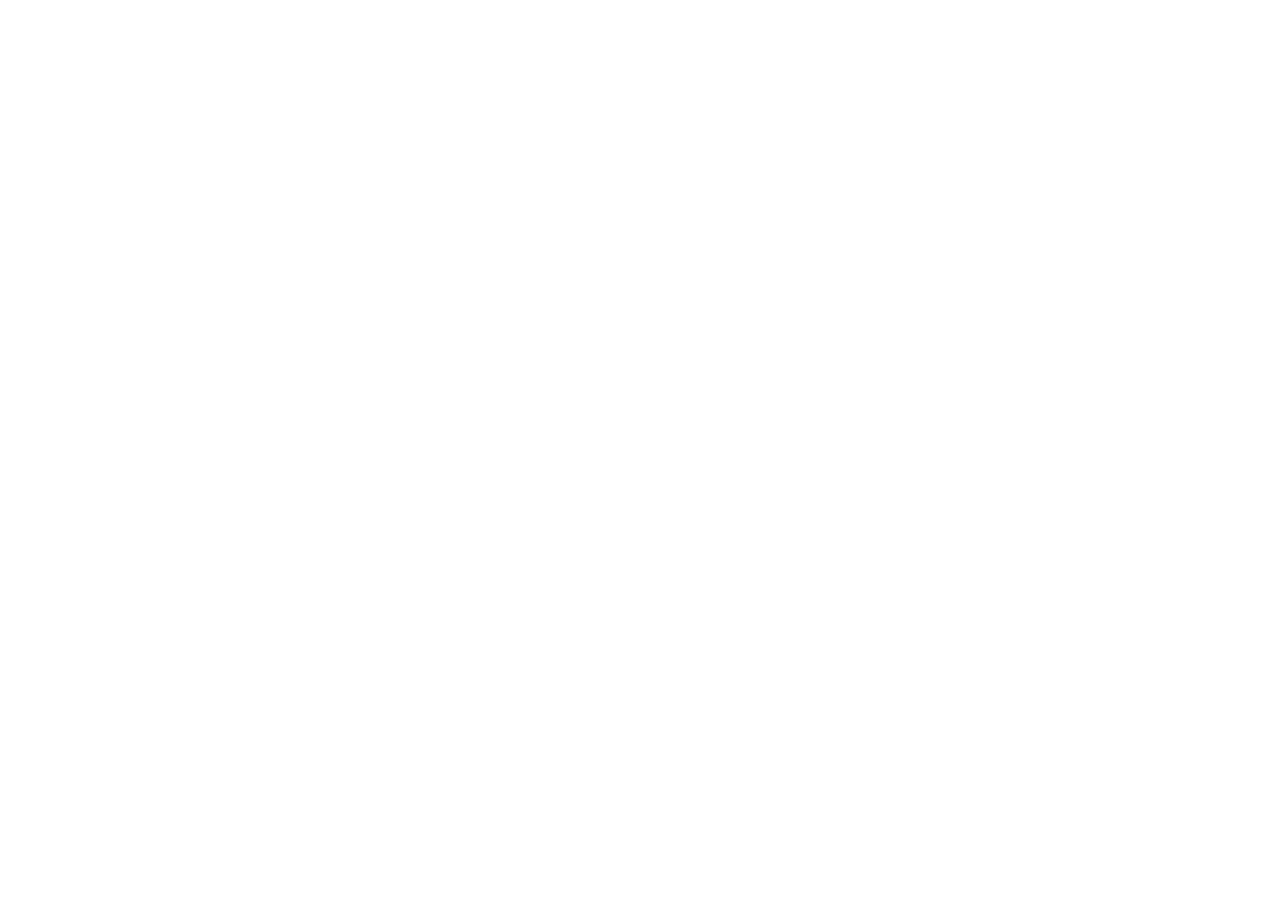
==== commit 7f10320a: "Actually redirect" ====
--- a/index.html
+++ b/index.html
@@ -13,7 +13,7 @@
 
 <body style="background-color: #44B7A9; padding: 50px;" class="text-white">
   <script type="text/javascript">
-    //window.location.href = 'https://my.torus.co.uk/find-a-home/homes-older-people/our-schemes';
+    window.location.href = 'https://my.torus.co.uk/find-a-home/homes-older-people/our-schemes';
   </script>
   <img class="mb-5" src="media/TORUS.svg" height="100" alt="Torus Logo"/>
   <p class="display-6">Redirecting to our main website: <a class="display-6" href="https://my.torus.co.uk/find-a-home/homes-older-people/our-schemes">My Torus - Our Schemes</a>.</p>
